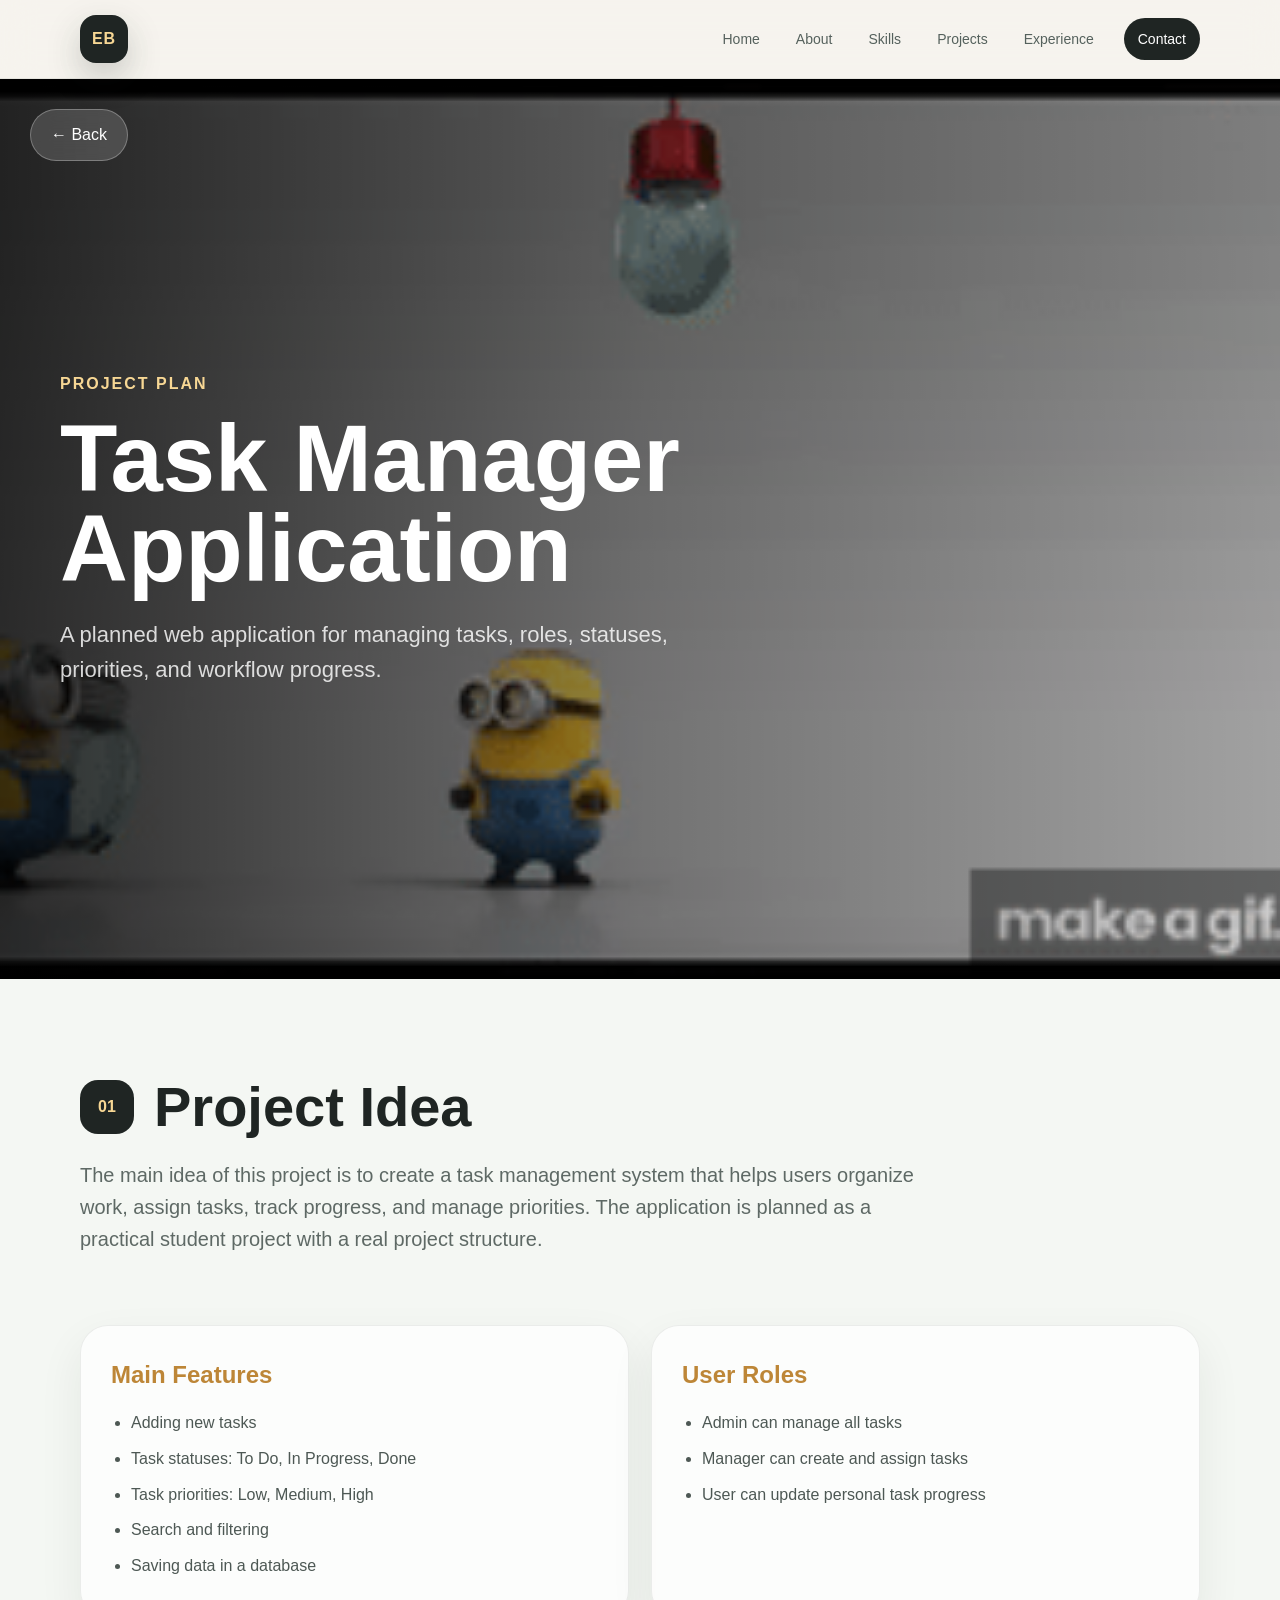
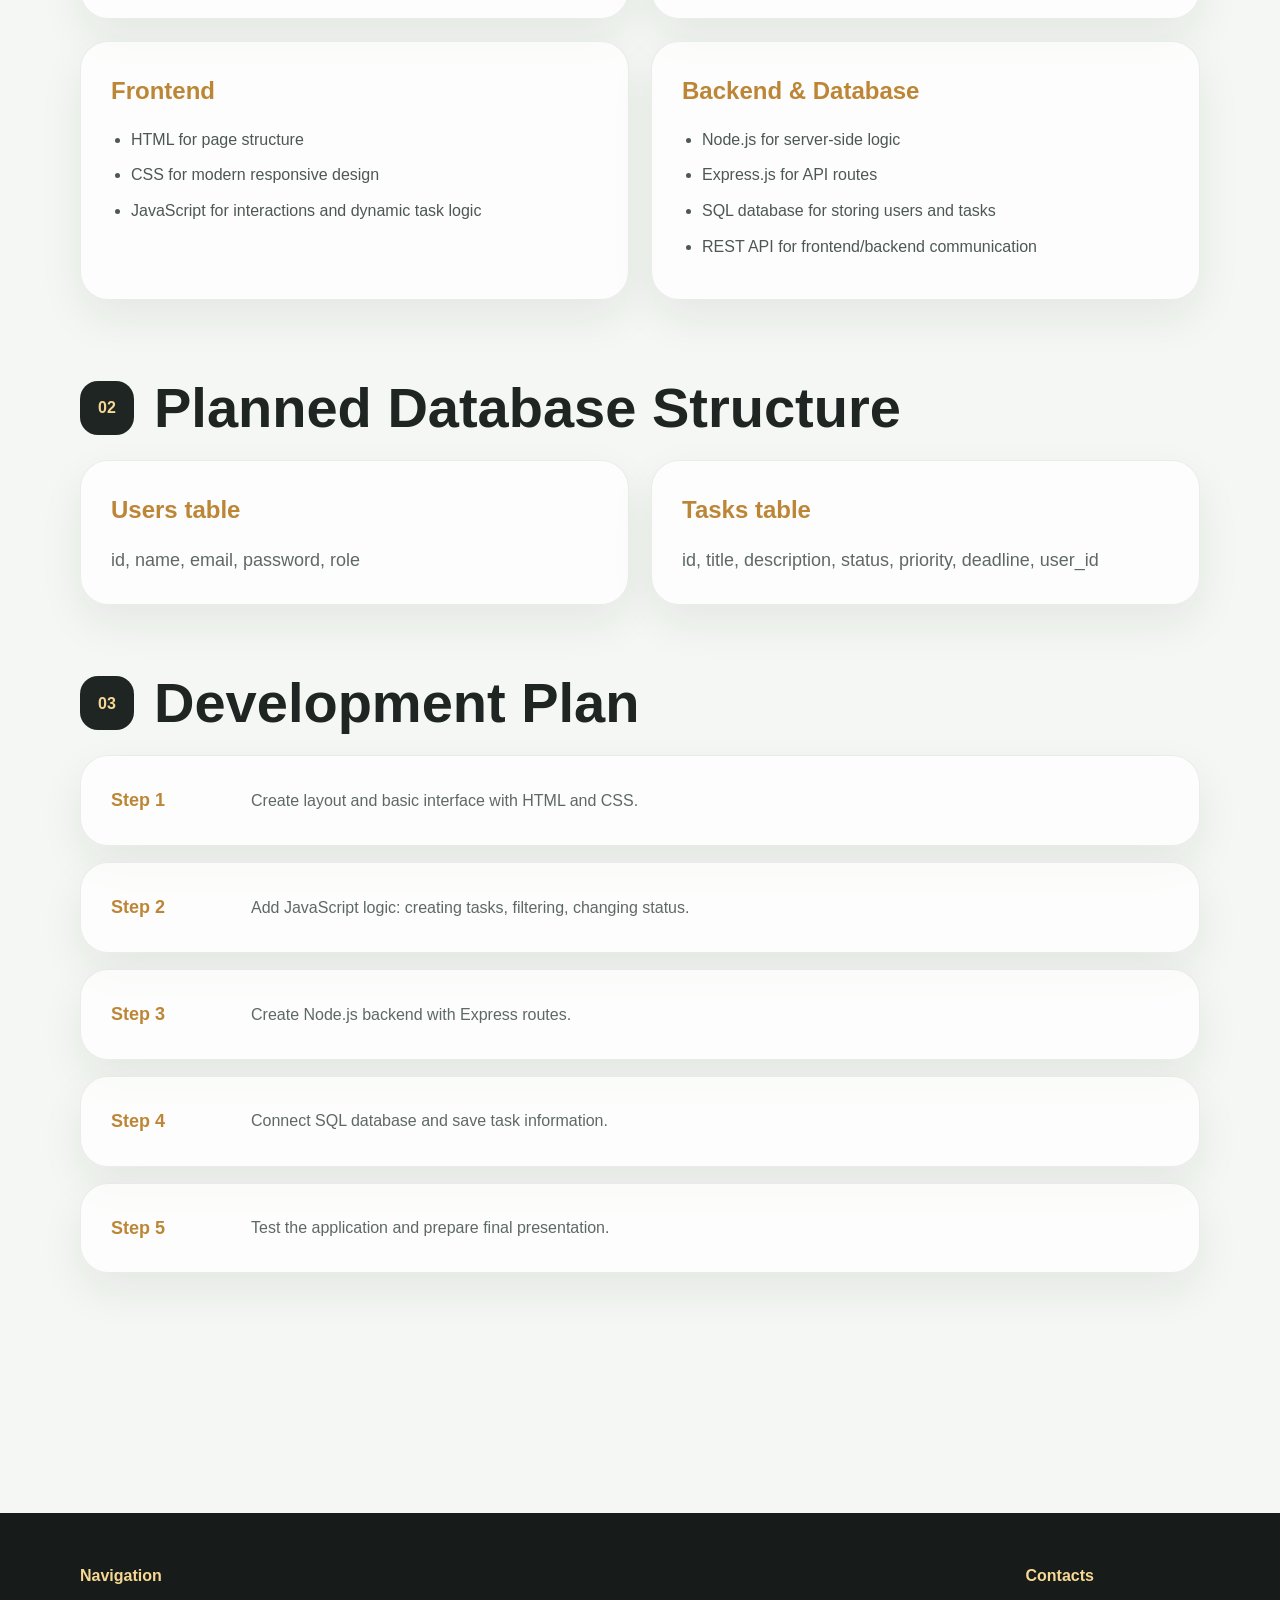
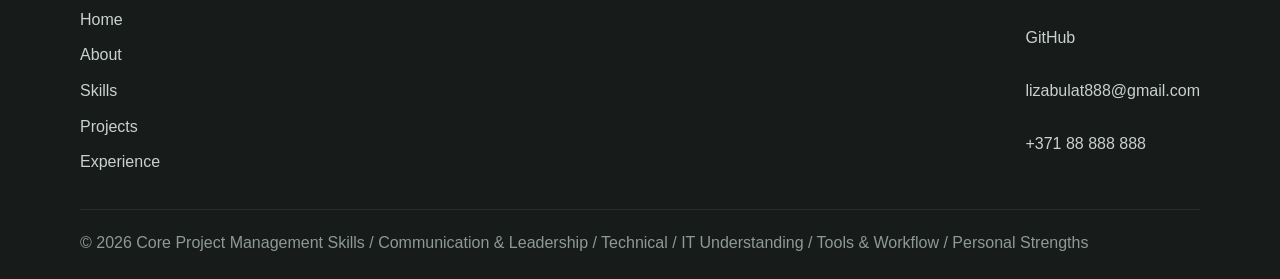
==== process.html @ 652a734a "process.html" ====
<!DOCTYPE html>
<html lang="en">
<head>
    <meta charset="UTF-8">
    <meta name="viewport" content="width=device-width, initial-scale=1.0">
    <title>Task Manager | Project Process</title>
    <link rel="stylesheet" href="style.css">
</head>
<body class="process-page">

    <script src="nav.js"></script>

<header class="site-header">
    <div class="container header-inner">
        <a href="index.html" class="logo">
            <span class="logo-mark">EB</span>
        </a>

        <nav class="main-nav">
            <a href="index.html" class="nav-link">Home</a>
            <a href="about.html" class="nav-link">About</a>
            <a href="skill.html" class="nav-link">Skills</a>
            <a href="project.html" class="nav-link">Projects</a>
            <a href="experience.html" class="nav-link">Experience</a>
            <a href="index.html#contact" class="nav-link nav-contact">Contact</a>
        </nav>
    </div>
</header>
    
<section class="process-hero">
    <img src="process.gif" alt="Task Manager process preview">

    <div class="process-overlay">
        <a href="project.html" class="back-btn">← Back</a>

        <div class="process-hero-text">
            <span>Project Plan</span>
            <h1>Task Manager Application</h1>
            <p>
                A planned web application for managing tasks, roles, statuses,
                priorities, and workflow progress.
            </p>
        </div>
    </div>
</section>

<main class="process-content">
    <section class="process-section">
        <div class="process-title">
            <span>01</span>
            <h2>Project Idea</h2>
        </div>

        <p>
            The main idea of this project is to create a task management system
            that helps users organize work, assign tasks, track progress, and manage
            priorities. The application is planned as a practical student project
            with a real project structure.
        </p>
    </section>

    <section class="process-grid">
        <div class="process-card">
            <h3>Main Features</h3>
            <ul>
                <li>Adding new tasks</li>
                <li>Task statuses: To Do, In Progress, Done</li>
                <li>Task priorities: Low, Medium, High</li>
                <li>Search and filtering</li>
                <li>Saving data in a database</li>
            </ul>
        </div>

        <div class="process-card">
            <h3>User Roles</h3>
            <ul>
                <li>Admin can manage all tasks</li>
                <li>Manager can create and assign tasks</li>
                <li>User can update personal task progress</li>
            </ul>
        </div>

        <div class="process-card">
            <h3>Frontend</h3>
            <ul>
                <li>HTML for page structure</li>
                <li>CSS for modern responsive design</li>
                <li>JavaScript for interactions and dynamic task logic</li>
            </ul>
        </div>

        <div class="process-card">
            <h3>Backend & Database</h3>
            <ul>
                <li>Node.js for server-side logic</li>
                <li>Express.js for API routes</li>
                <li>SQL database for storing users and tasks</li>
                <li>REST API for frontend/backend communication</li>
            </ul>
        </div>
    </section>

    <section class="process-section">
        <div class="process-title">
            <span>02</span>
            <h2>Planned Database Structure</h2>
        </div>

        <div class="db-layout">
            <div>
                <h3>Users table</h3>
                <p>id, name, email, password, role</p>
            </div>

            <div>
                <h3>Tasks table</h3>
                <p>id, title, description, status, priority, deadline, user_id</p>
            </div>
        </div>
    </section>

    <section class="process-section">
        <div class="process-title">
            <span>03</span>
            <h2>Development Plan</h2>
        </div>

        <div class="steps">
            <div class="step">
                <strong>Step 1</strong>
                <p>Create layout and basic interface with HTML and CSS.</p>
            </div>

            <div class="step">
                <strong>Step 2</strong>
                <p>Add JavaScript logic: creating tasks, filtering, changing status.</p>
            </div>

            <div class="step">
                <strong>Step 3</strong>
                <p>Create Node.js backend with Express routes.</p>
            </div>

            <div class="step">
                <strong>Step 4</strong>
                <p>Connect SQL database and save task information.</p>
            </div>

            <div class="step">
                <strong>Step 5</strong>
                <p>Test the application and prepare final presentation.</p>
            </div>
        </div>
    </section>
</main>

<div id="footer-placeholder"></div>
<script src="footer.js"></script>
<script src="contact.js"></script>
    
</body>
</html>
---- style.css ----
* {
    margin: 0;
    padding: 0;
    box-sizing: border-box;
}

html {
    scroll-behavior: smooth;
}

body {
    font-family: Inter, Arial, sans-serif;
    background:
        radial-gradient(circle at top left, rgba(196, 167, 118, 0.25), transparent 32%),
        linear-gradient(135deg, #f7f3ec 0%, #eef3f1 45%, #f9f7f2 100%);
    color: #1f2523;
    line-height: 1.6;
}

a {
    color: inherit;
    text-decoration: none;
}

.container {
    width: min(1120px, calc(100% - 40px));
    margin: 0 auto;
}

/* HEADER */

.site-header {
    position: sticky;
    top: 0;
    z-index: 1000;
    background: rgba(247, 243, 236, 0.78);
    backdrop-filter: blur(18px);
    border-bottom: 1px solid rgba(31, 37, 35, 0.08);
}

.header-inner {
    height: 78px;
    display: flex;
    justify-content: space-between;
    align-items: center;
}

.logo-mark {
    width: 48px;
    height: 48px;
    border-radius: 16px;
    display: grid;
    place-items: center;
    background: #1f2523;
    color: #f7d794;
    font-weight: 800;
    letter-spacing: 1px;
    box-shadow: 0 14px 34px rgba(31, 37, 35, 0.22);
}

.main-nav {
    display: flex;
    align-items: center;
    gap: 8px;
}

.nav-link {
    padding: 10px 14px;
    border-radius: 999px;
    color: #55615d;
    font-size: 14px;
    transition: 0.25s;
}

.nav-link:hover,
.nav-link.active {
    background: rgba(31, 37, 35, 0.08);
    color: #1f2523;
}

.nav-contact {
    background: #1f2523;
    color: #fff;
    margin-left: 8px;
}

/* COMMON */

.section {
    padding: 110px 0;
}

.section-title {
    max-width: 720px;
    margin-bottom: 36px;
}

.section-title span {
    color: #a67636;
    font-weight: 700;
    text-transform: uppercase;
    letter-spacing: 1.5px;
    font-size: 13px;
}

.section-title h2 {
    font-size: clamp(36px, 5vw, 62px);
    line-height: 1.05;
    margin-top: 10px;
}

.section-title p {
    margin-top: 16px;
    color: #65706c;
    font-size: 18px;
}

/* HERO */

.hero {
    min-height: calc(100vh - 78px);
    display: flex;
    align-items: center;
    padding: 70px 0;
}

.hero-grid {
    display: grid;
    grid-template-columns: 1.08fr 0.92fr;
    gap: 64px;
    align-items: center;
}

.hero-kicker {
    display: inline-flex;
    padding: 8px 14px;
    border: 1px solid rgba(31, 37, 35, 0.12);
    border-radius: 999px;
    background: rgba(255,255,255,0.55);
    color: #7a633f;
    font-size: 14px;
    margin-bottom: 24px;
}

.hero h1 {
    font-size: clamp(48px, 8vw, 92px);
    line-height: 0.95;
    letter-spacing: -4px;
}

.hero-text {
    max-width: 620px;
    margin: 26px 0 34px;
    font-size: 19px;
    color: #5e6965;
}

.hero-buttons {
    display: flex;
    gap: 14px;
    flex-wrap: wrap;
}

.btn {
    padding: 14px 22px;
    border-radius: 999px;
    background: #1f2523;
    color: #fff;
    font-weight: 700;
    transition: 0.25s;
}

.btn:hover {
    transform: translateY(-3px);
    box-shadow: 0 14px 30px rgba(31, 37, 35, 0.18);
}

.btn-outline {
    background: rgba(255,255,255,0.65);
    color: #1f2523;
    border: 1px solid rgba(31, 37, 35, 0.12);
}

.hero-card {
    position: relative;
    padding: 18px;
    border-radius: 42px;
    background: rgba(255,255,255,0.55);
    border: 1px solid rgba(31, 37, 35, 0.1);
    box-shadow: 0 28px 70px rgba(31, 37, 35, 0.12);
}

.hero-photo {
    height: 440px;
    border-radius: 32px;
    overflow: hidden;
    background: #ddd;
}

.hero-photo img {
    width: 100%;
    height: 100%;
    object-fit: cover;
}

.student-badge {
    position: absolute;
    left: -28px;
    bottom: 36px;
    width: 210px;
    padding: 20px;
    border-radius: 26px;
    background: #1f2523;
    color: #fff;
    box-shadow: 0 20px 50px rgba(31, 37, 35, 0.25);
}

.student-badge h3 {
    font-size: 20px;
    line-height: 1.2;
}

.student-badge p {
    margin-top: 8px;
    color: #d9c7a2;
    font-size: 14px;
}

.mini-stack {
    display: flex;
    gap: 8px;
    flex-wrap: wrap;
    margin-top: 18px;
}

.mini-stack span {
    padding: 6px 10px;
    border-radius: 999px;
    background: rgba(255,255,255,0.12);
    font-size: 12px;
}

/* ABOUT */

.about-layout {
    display: grid;
    grid-template-columns: 0.8fr 1.2fr;
    gap: 34px;
}

.about-note {
    padding: 34px;
    border-radius: 34px;
    background: #1f2523;
    color: #fff;
}

.about-note strong {
    display: block;
    font-size: 54px;
    line-height: 1;
    color: #f7d794;
}

.about-card {
    padding: 38px;
    border-radius: 34px;
    background: rgba(255,255,255,0.66);
    border: 1px solid rgba(31, 37, 35, 0.08);
    box-shadow: 0 18px 50px rgba(31, 37, 35, 0.08);
}

.about-card p + p {
    margin-top: 20px;
}

/* SKILLS */

.skills-grid {
    display: grid;
    grid-template-columns: repeat(4, 1fr);
    gap: 18px;
}

.skill-card {
    min-height: 250px;
    padding: 28px;
    border-radius: 30px;
    background: rgba(255,255,255,0.62);
    border: 1px solid rgba(31, 37, 35, 0.08);
    transition: 0.25s;
}

.skill-card:hover {
    transform: translateY(-8px);
    background: #1f2523;
    color: #fff;
}

.skill-card h3 {
    font-size: 24px;
    margin-bottom: 18px;
}

.skill-card p {
    color: #65706c;
}

.skill-card:hover p {
    color: #d9c7a2;
}

/* PROJECTS */

.projects-grid {
    display: grid;
    grid-template-columns: 1.1fr 0.9fr;
    gap: 22px;
}

.project-card {
    padding: 34px;
    border-radius: 34px;
    background: rgba(255,255,255,0.66);
    border: 1px solid rgba(31, 37, 35, 0.08);
    min-height: 260px;
    display: flex;
    flex-direction: column;
    justify-content: space-between;
}

.project-card.featured {
    background: #1f2523;
    color: #fff;
    min-height: 542px;
}

.project-top {
    color: #a67636;
    font-weight: 800;
    text-transform: uppercase;
    font-size: 13px;
    letter-spacing: 1.4px;
}

.project-card h3 {
    font-size: 34px;
    margin: 20px 0 12px;
}

.project-card p {
    color: #65706c;
}

.project-card.featured p {
    color: #d9c7a2;
}

.project-link {
    margin-top: 30px;
    font-weight: 800;
    color: #a67636;
}

/* EXPERIENCE */

.experience-board {
    display: grid;
    gap: 18px;
}

.experience-item {
    display: grid;
    grid-template-columns: 180px 1fr;
    gap: 28px;
    padding: 30px;
    border-radius: 32px;
    background: rgba(255,255,255,0.64);
    border: 1px solid rgba(31, 37, 35, 0.08);
}

.exp-year {
    font-weight: 900;
    font-size: 28px;
    color: #a67636;
}

.experience-item h3 {
    font-size: 26px;
    margin-bottom: 8px;
}

.experience-item p {
    color: #65706c;
}

/* CONTACT */

.contact {
    position: relative;
    overflow: hidden;
    padding: 120px 0;
}

.contact::before {
    content: "";
    position: absolute;
    left: -180px;
    bottom: -220px;
    width: 520px;
    height: 520px;
    border-radius: 50%;
    background: radial-gradient(circle, rgba(196, 142, 51, 0.28), transparent 68%);
}

.contact::after {
    content: "";
    position: absolute;
    left: -80px;
    bottom: -120px;
    width: 620px;
    height: 620px;
    border-radius: 50%;
    border: 1px solid rgba(31, 37, 35, 0.06);
    box-shadow:
        0 0 0 28px rgba(31, 37, 35, 0.025),
        0 0 0 56px rgba(31, 37, 35, 0.02),
        0 0 0 84px rgba(31, 37, 35, 0.018),
        0 0 0 112px rgba(31, 37, 35, 0.014);
}

.contact-layout {
    position: relative;
    z-index: 2;
    display: grid;
    grid-template-columns: 0.9fr 1.1fr;
    gap: 70px;
    align-items: center;
}

.contact-pill {
    display: inline-flex;
    align-items: center;
    gap: 14px;
    padding: 14px 28px;
    border-radius: 999px;
    border: 1px solid rgba(196, 142, 51, 0.25);
    background: rgba(255, 255, 255, 0.55);
    color: #a67636;
    font-weight: 800;
    text-transform: uppercase;
    letter-spacing: 1px;
    box-shadow: 0 16px 34px rgba(31, 37, 35, 0.06);
}

.contact-pill::after {
    content: "";
    width: 10px;
    height: 10px;
    border-radius: 50%;
    background: #bd8637;
}

.contact-left h2 {
    margin-top: 42px;
    font-size: clamp(42px, 6vw, 74px);
    line-height: 1.05;
    letter-spacing: -3px;
    color: #1f2523;
}

.contact-left h2 span {
    color: #bd8637;
}

.contact-left p {
    max-width: 420px;
    margin-top: 28px;
    color: #5e6965;
    font-size: 22px;
    line-height: 1.7;
}

.contact-arrow {
    margin-top: 26px;
    margin-left: 360px;
    font-size: 72px;
    line-height: 1;
    color: #bd8637;
    transform: rotate(12deg);
}

.contact-right {
    display: grid;
    gap: 24px;
}

.contact-card {
    display: grid;
    gap: 18px;
    background: transparent;
    box-shadow: none;
    padding: 0;
}

.contact-row {
    min-height: 112px;
    display: grid;
    grid-template-columns: 80px 1fr 92px;
    align-items: center;
    gap: 24px;
    padding: 22px 28px;
    border-radius: 22px;
    background: rgba(255, 255, 255, 0.72);
    border: 1px solid rgba(31, 37, 35, 0.08);
    box-shadow: 0 18px 45px rgba(31, 37, 35, 0.08);
    transition: 0.25s ease;
}

.contact-row:hover {
    transform: translateX(-8px);
    box-shadow: 0 24px 60px rgba(31, 37, 35, 0.12);
}

.contact-icon {
    width: 58px;
    height: 58px;
    border-radius: 50%;
    display: grid;
    place-items: center;
    background: #fbf5e8;
    border: 1px solid rgba(196, 142, 51, 0.18);
    color: #1f2523;
    font-size: 26px;
    font-weight: 900;
    box-shadow: 0 12px 24px rgba(31, 37, 35, 0.07);
}

.contact-content {
    display: grid;
    gap: 6px;
}

.contact-label {
    color: #bd8637;
    font-size: 18px;
    font-weight: 900;
}

.contact-value {
    font-size: 20px;
    color: #1f2523;
    word-break: break-word;
}

.contact-value a {
    color: #1f2523;
}

.contact-copy-btn {
    width: 58px;
    height: 58px;
    border: 0;
    border-radius: 18px;
    background: rgba(255, 255, 255, 0.75);
    color: #bd8637;
    font-size: 24px;
    font-weight: 900;
    cursor: pointer;
    border: 1px solid rgba(31, 37, 35, 0.08);
    box-shadow: 0 12px 28px rgba(31, 37, 35, 0.08);
    transition: 0.2s;
}

.contact-copy-btn:hover {
    transform: translateY(-3px);
    background: #1f2523;
    color: #f7d794;
}

.contact-copy-btn.copied {
    background: #9be7b8;
    color: #1f2523;
}

.contact-socials {
    width: max-content;
    display: flex;
    gap: 18px;
    padding: 18px 30px;
    border-radius: 999px;
    background: rgba(255, 255, 255, 0.62);
    border: 1px solid rgba(31, 37, 35, 0.06);
    box-shadow: 0 18px 45px rgba(31, 37, 35, 0.07);
}

.contact-socials a {
    width: 34px;
    height: 34px;
    display: grid;
    place-items: center;
    font-weight: 900;
    color: #1f2523;
    transition: 0.2s;
}

.contact-socials a:hover {
    color: #bd8637;
    transform: translateY(-3px);
}

@media (max-width: 900px) {
    .contact-layout {
        grid-template-columns: 1fr;
        gap: 40px;
    }

    .contact-left {
    position: relative;
}


    .contact-row {
        grid-template-columns: 70px 1fr 70px;
    }
}

@media (max-width: 560px) {
    .contact {
        padding: 80px 0;
    }

    .contact-left h2 {
        letter-spacing: -1.5px;
    }

    .contact-left p {
        font-size: 18px;
    }

    .contact-arrow {
        display: none;
    }

    .contact-row {
        grid-template-columns: 1fr;
        gap: 14px;
    }

    .contact-copy-btn {
        width: 100%;
    }

    .contact-socials {
        width: 100%;
        justify-content: center;
    }
}

/* FOOTER */

.footer {
    margin-top: 70px;
    padding: 50px 0 24px;
    background: #171c1a;
    color: #fff;
}

.footer-grid {
    display: flex;
    justify-content: space-between;
    gap: 40px;
}

.footer-col {
    display: grid;
    gap: 10px;
}

.footer-col h4 {
    color: #f7d794;
    margin-bottom: 8px;
}

.footer-col a,
.footer-col p {
    color: #cbd1ce;
}

.footer-bottom {
    margin-top: 34px;
    padding-top: 20px;
    border-top: 1px solid rgba(255,255,255,0.08);
    color: #8f9995;
}

/* ANIMATION */

.reveal {
    opacity: 0;
    transform: translateY(28px);
    transition: 0.7s ease;
}

.reveal-visible {
    opacity: 1;
    transform: translateY(0);
}

/* RESPONSIVE */

@media (max-width: 900px) {
    .header-inner {
        height: auto;
        padding: 18px 0;
        flex-direction: column;
        gap: 16px;
    }

    .main-nav {
        flex-wrap: wrap;
        justify-content: center;
    }

    .hero-grid,
    .about-layout,
    .projects-grid,
    .experience-item {
        grid-template-columns: 1fr;
    }

    .skills-grid {
        grid-template-columns: repeat(2, 1fr);
    }

    .student-badge {
        left: 20px;
        bottom: 20px;
    }
}

@media (max-width: 560px) {
    .container {
        width: min(100% - 24px, 1120px);
    }

    .hero h1 {
        letter-spacing: -2px;
    }

    .hero-photo {
        height: 360px;
    }

    .skills-grid {
        grid-template-columns: 1fr;
    }

    .contact-row {
        grid-template-columns: 1fr;
    }

    .footer-grid {
        flex-direction: column;
    }
}
.projects-side {
    display: grid;
    gap: 22px;
}
.back-btn {
    position: absolute;
    top: 30px;
    left: 30px;

    padding: 12px 20px;
    border-radius: 999px;

    background: rgba(0,0,0,0.3); 
    color: white;
    border: 1px solid rgba(255,255,255,0.3);

    backdrop-filter: blur(10px);
    cursor: pointer;
    transition: 0.2s;
}

.back-btn:hover {
    background: rgba(0,0,0,0.5);
}
/* PROCESS PAGE */

.process-page {
    margin: 0;
    background: #f4f7f3;
    color: #1f2523;
    font-family: Inter, Arial, sans-serif;
}

.process-hero {
    position: relative;
    height: 100vh;
    overflow: hidden;
}

.process-hero img {
    width: 100%;
    height: 100%;
    object-fit: cover;
    display: block;
}

.process-overlay {
    position: absolute;
    inset: 0;
    background: linear-gradient(
        90deg,
        rgba(0,0,0,0.78),
        rgba(0,0,0,0.42),
        rgba(0,0,0,0.18)
    );
    display: flex;
    align-items: center;
    padding: 60px;
}

.process-hero-text {
    max-width: 720px;
    color: white;
}

.process-hero-text span {
    color: #f7d794;
    text-transform: uppercase;
    letter-spacing: 2px;
    font-weight: 800;
}

.process-hero-text h1 {
    margin-top: 18px;
    font-size: clamp(48px, 8vw, 94px);
    line-height: 0.95;
}

.process-hero-text p {
    margin-top: 24px;
    max-width: 620px;
    font-size: 22px;
    color: rgba(255,255,255,0.82);
}

.process-page .back-btn {
    position: absolute;
    top: 30px;
    left: 30px;
    padding: 12px 20px;
    border-radius: 999px;
    background: rgba(255,255,255,0.16);
    color: white;
    border: 1px solid rgba(255,255,255,0.28);
    backdrop-filter: blur(10px);
    text-decoration: none;
    transition: 0.2s;
}

.process-page .back-btn:hover {
    background: rgba(255,255,255,0.3);
}

.process-content {
    width: min(1120px, calc(100% - 40px));
    margin: 0 auto;
    padding: 100px 0;
}

.process-section {
    margin-bottom: 70px;
}

.process-title {
    display: flex;
    align-items: center;
    gap: 20px;
    margin-bottom: 24px;
}

.process-title span {
    width: 54px;
    height: 54px;
    border-radius: 18px;
    display: grid;
    place-items: center;
    background: #1f2523;
    color: #f7d794;
    font-weight: 900;
}

.process-title h2 {
    font-size: clamp(32px, 5vw, 56px);
    line-height: 1;
}

.process-section > p {
    max-width: 860px;
    font-size: 20px;
    color: #5e6965;
}

.process-grid {
    display: grid;
    grid-template-columns: repeat(2, 1fr);
    gap: 22px;
    margin-bottom: 80px;
}

.process-card,
.db-layout div,
.step {
    padding: 30px;
    border-radius: 28px;
    background: rgba(255,255,255,0.72);
    border: 1px solid rgba(31,37,35,0.08);
    box-shadow: 0 18px 45px rgba(31,37,35,0.07);
}

.process-card h3,
.db-layout h3 {
    font-size: 24px;
    margin-bottom: 16px;
    color: #bd8637;
}

.process-card ul {
    padding-left: 20px;
}

.process-card li {
    margin-bottom: 10px;
    color: #4d5854;
}

.db-layout {
    display: grid;
    grid-template-columns: repeat(2, 1fr);
    gap: 22px;
}

.db-layout p {
    font-size: 18px;
    color: #5e6965;
}

.steps {
    display: grid;
    gap: 16px;
}

.step {
    display: grid;
    grid-template-columns: 120px 1fr;
    gap: 20px;
    align-items: center;
}

.step strong {
    color: #bd8637;
    font-size: 18px;
}

.step p {
    color: #5e6965;
}

@media (max-width: 800px) {
    .process-overlay {
        padding: 30px;
    }

    .process-grid,
    .db-layout {
        grid-template-columns: 1fr;
    }

    .step {
        grid-template-columns: 1fr;
    }
}
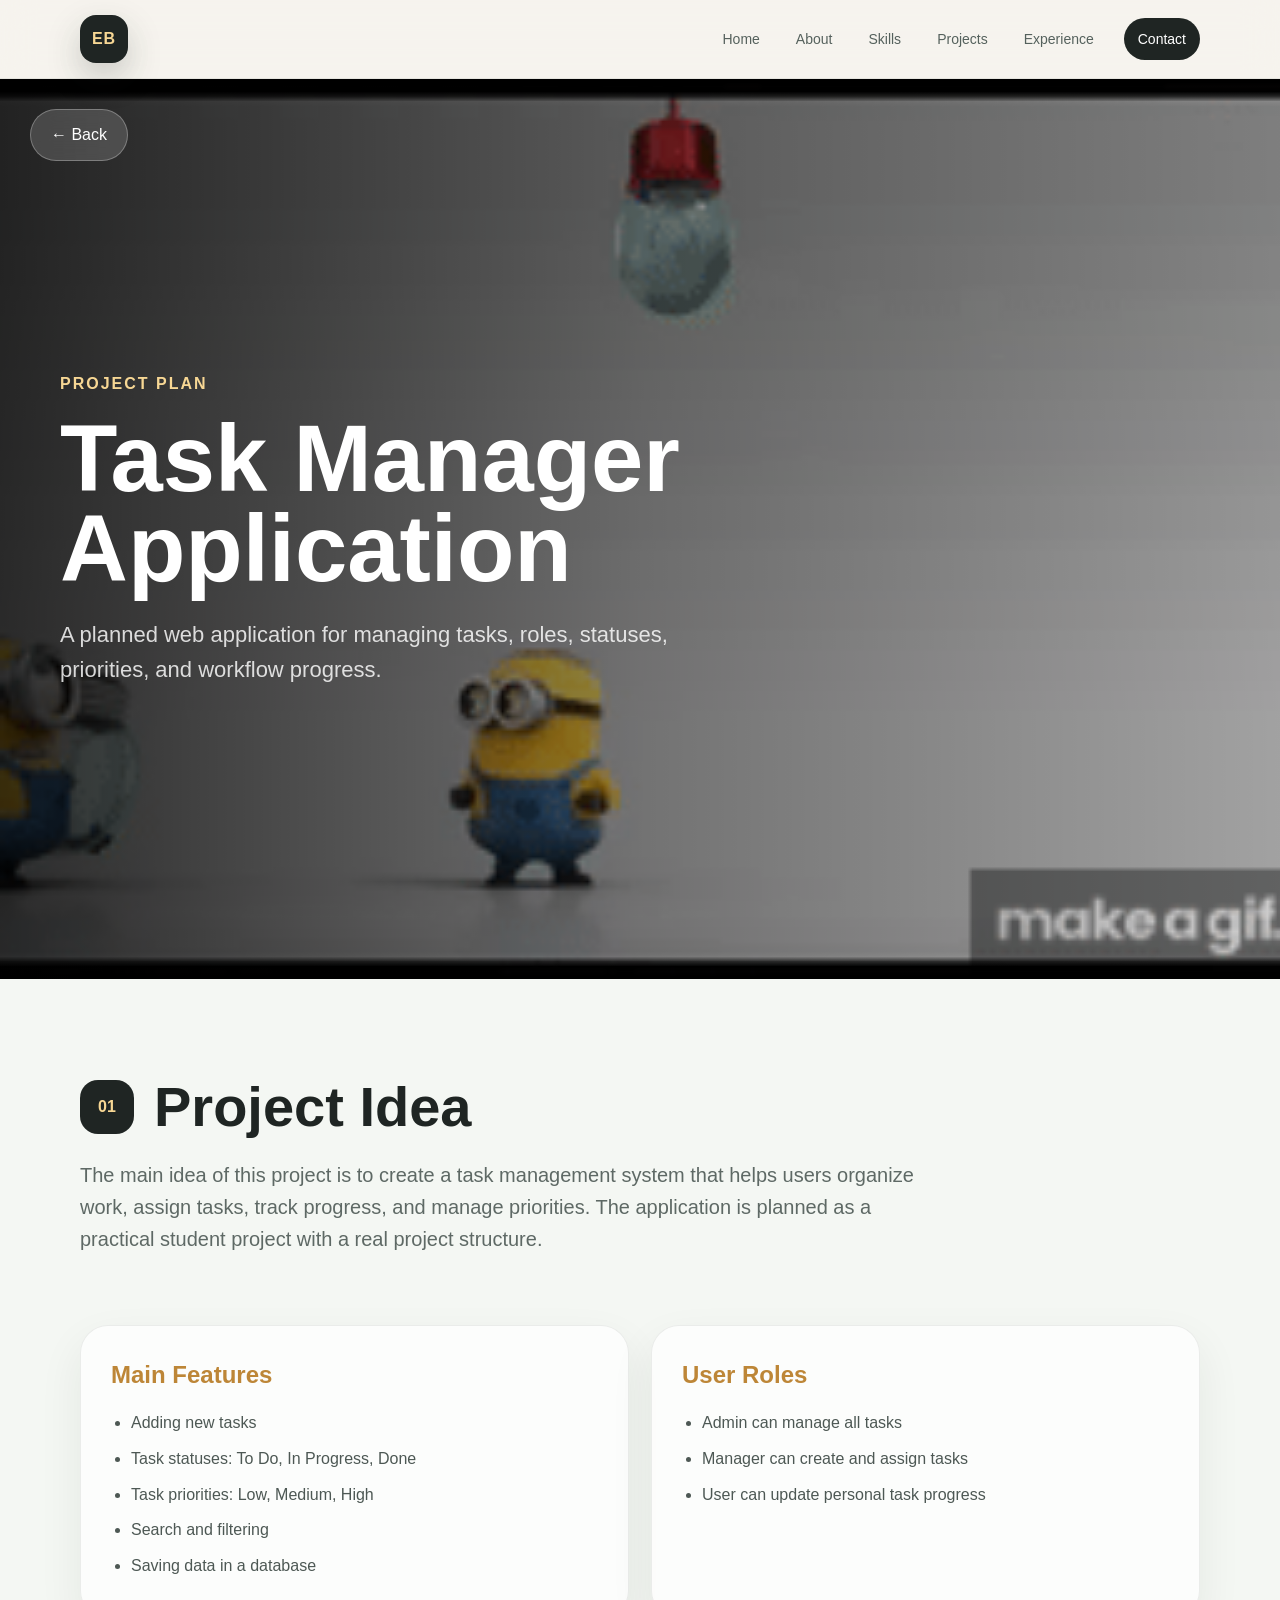
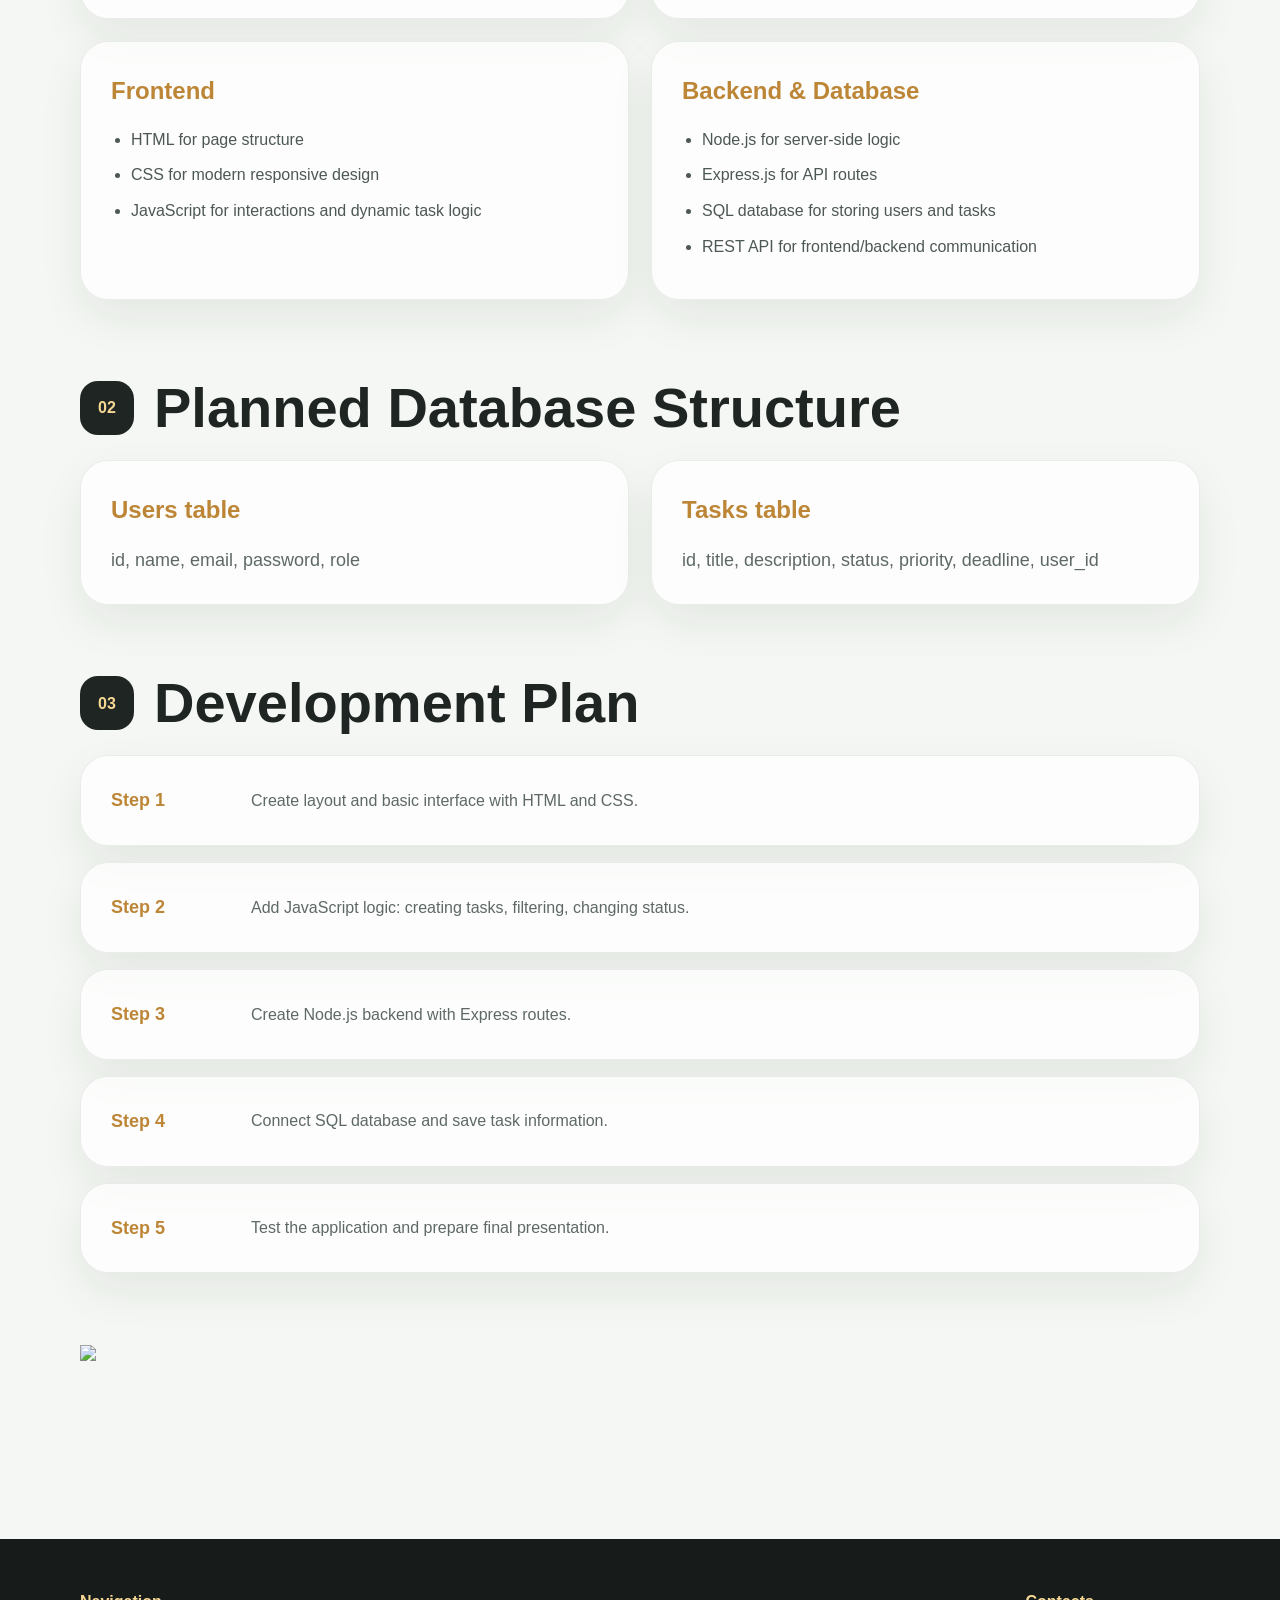
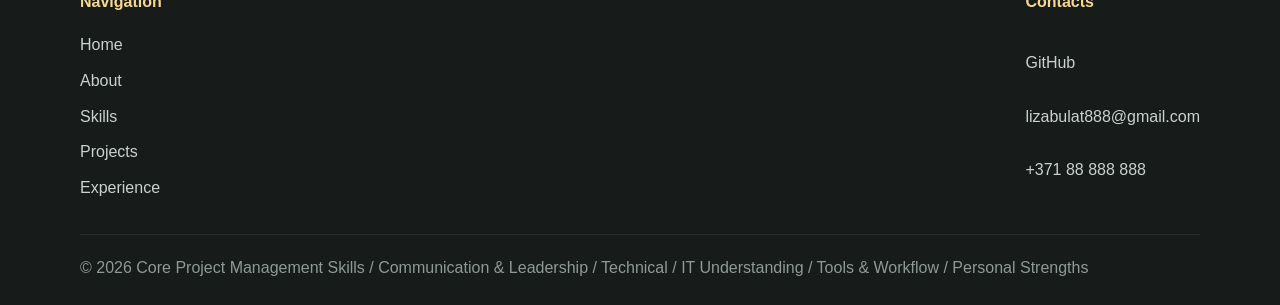
==== commit 1f84e2f2: "process.html" ====
--- a/process.html
+++ b/process.html
@@ -152,6 +152,10 @@
             </div>
         </div>
     </section>
+
+    <section class="scroll-gif">
+    <img src="process1.gif" class="gif active">
+    </section>
 </main>
 
 <div id="footer-placeholder"></div>
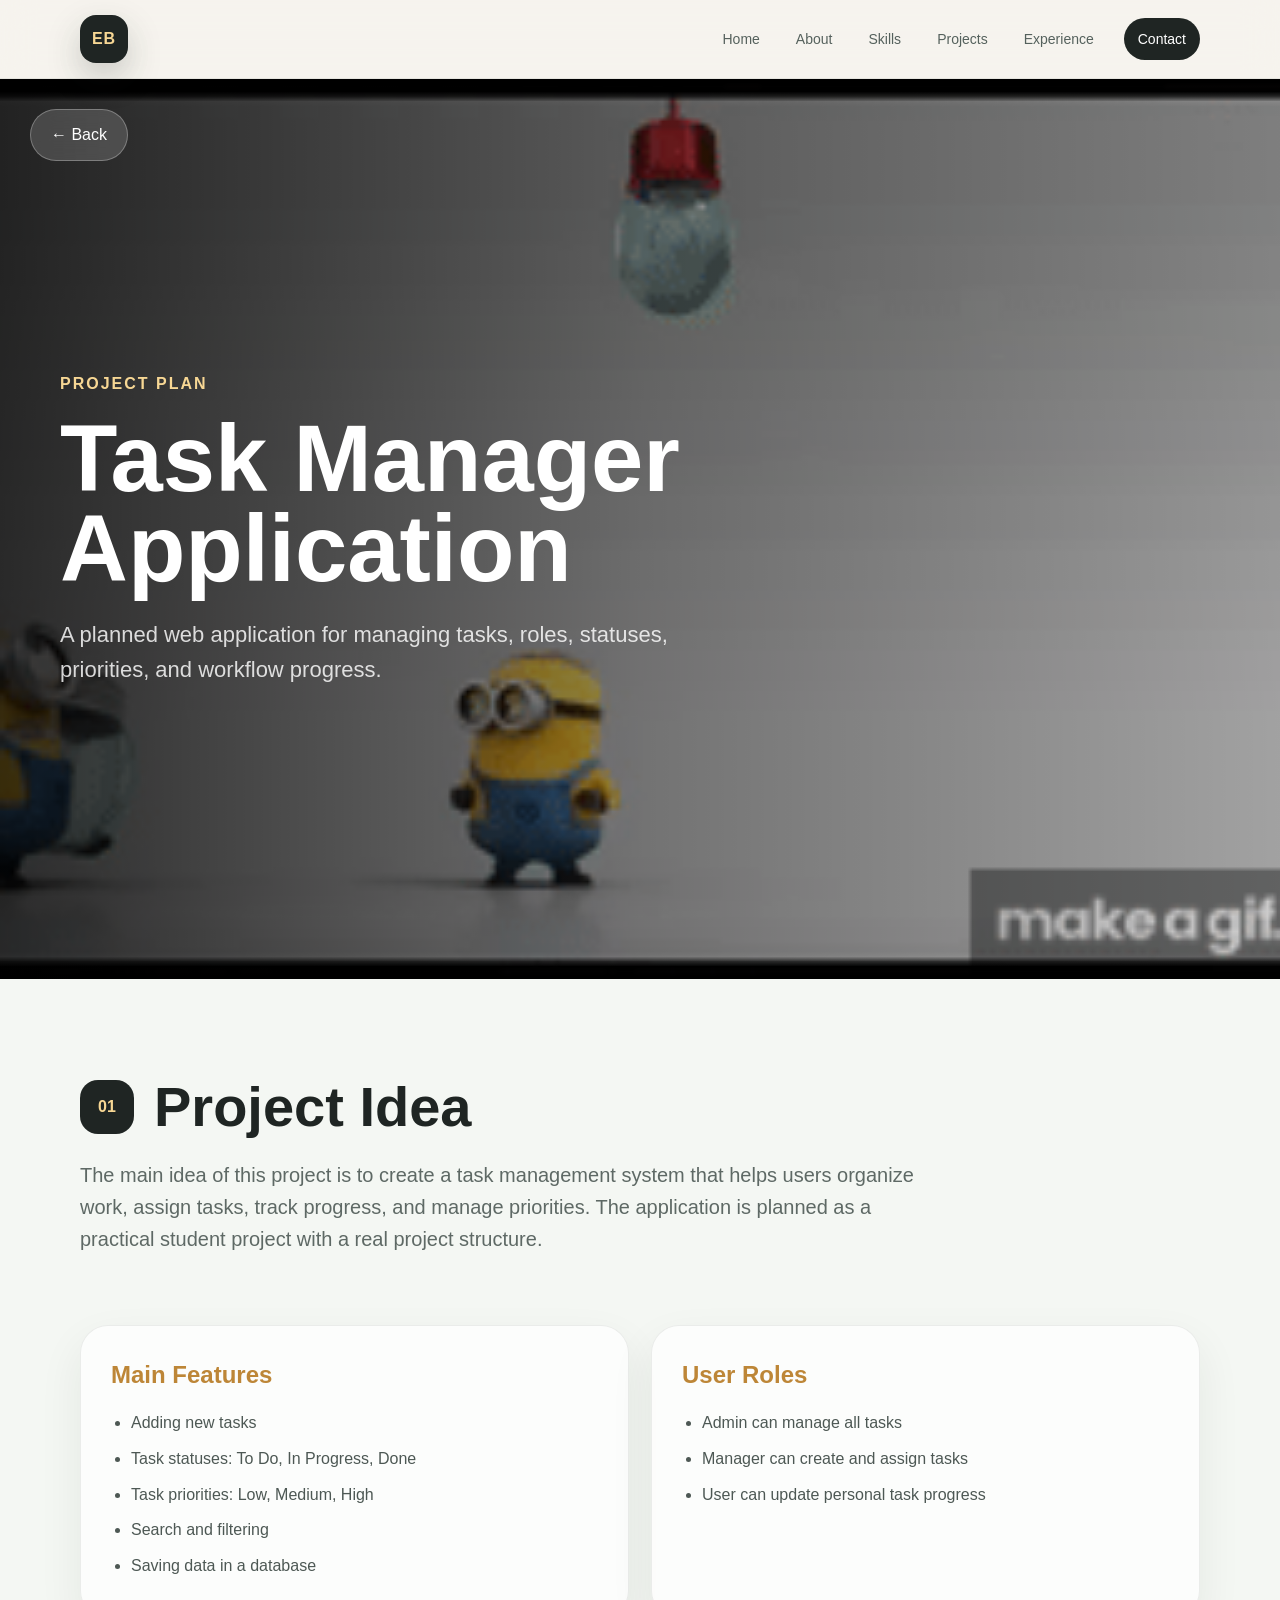
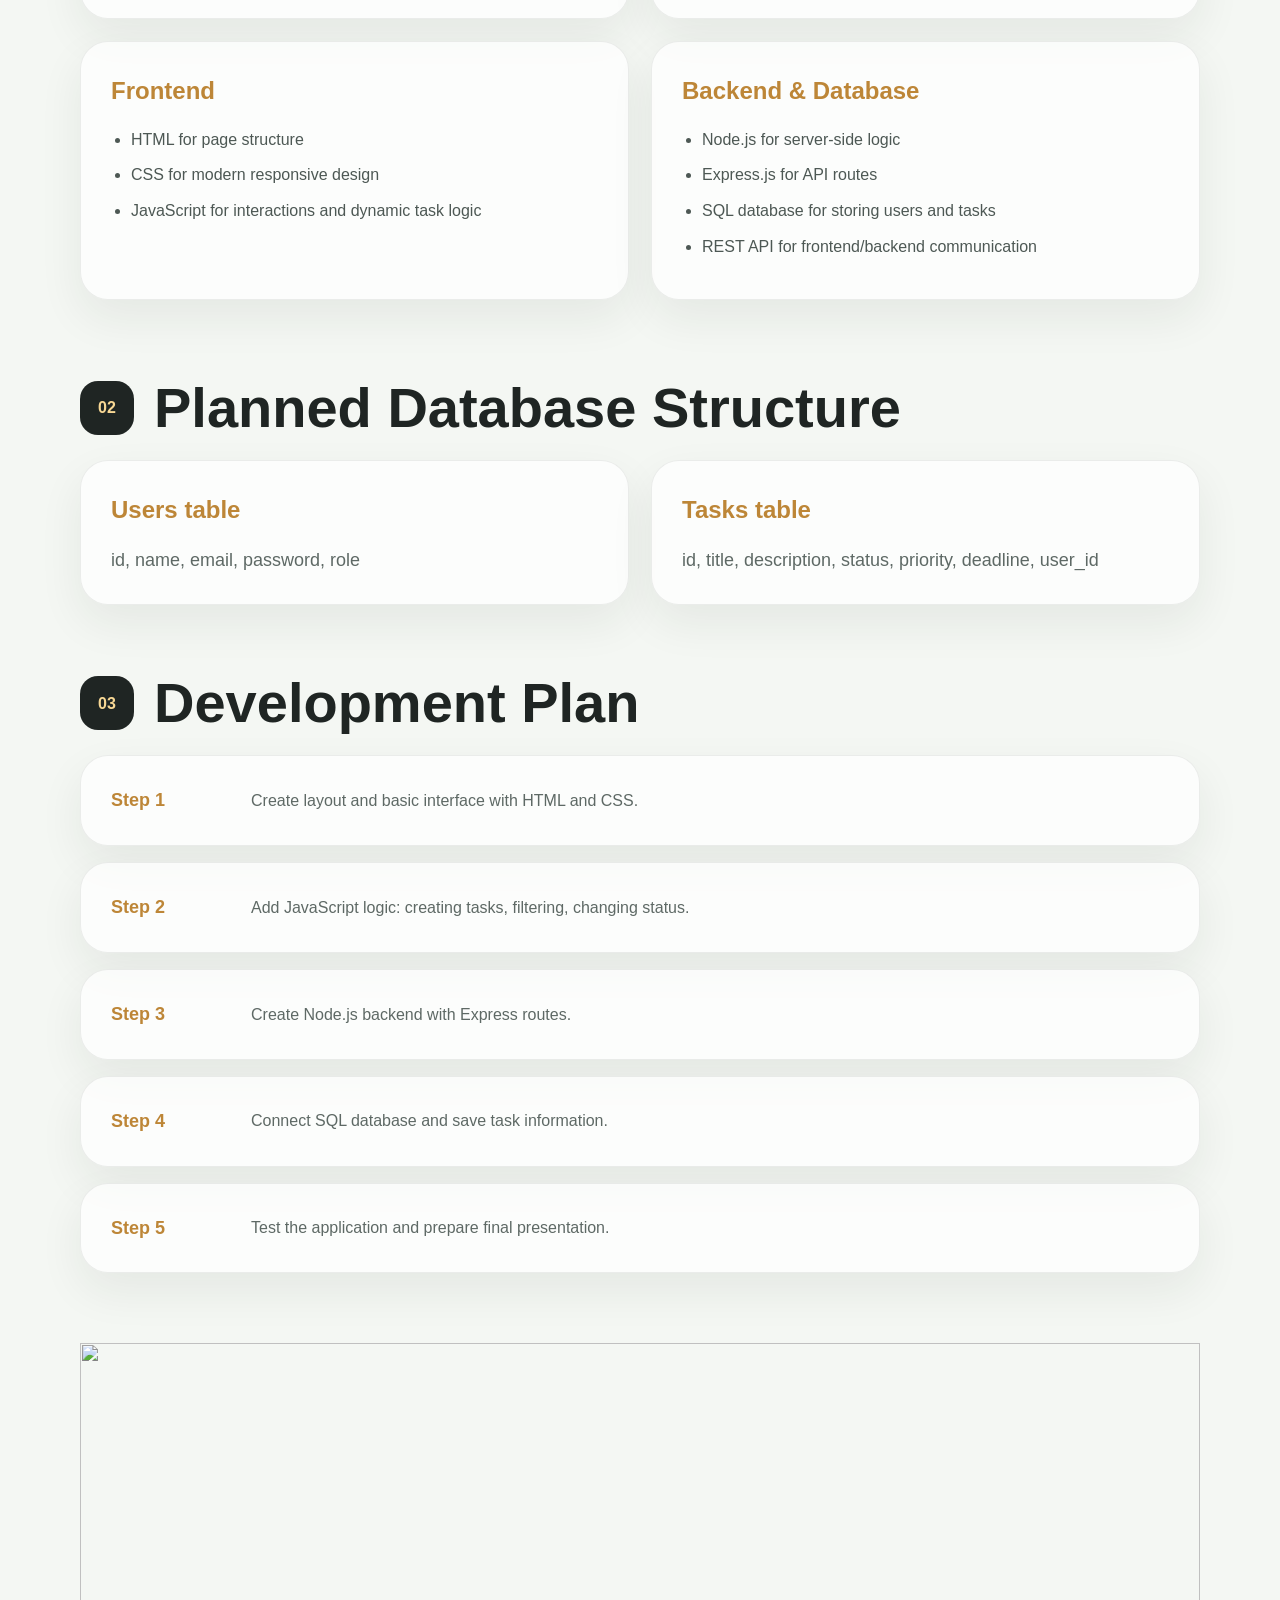
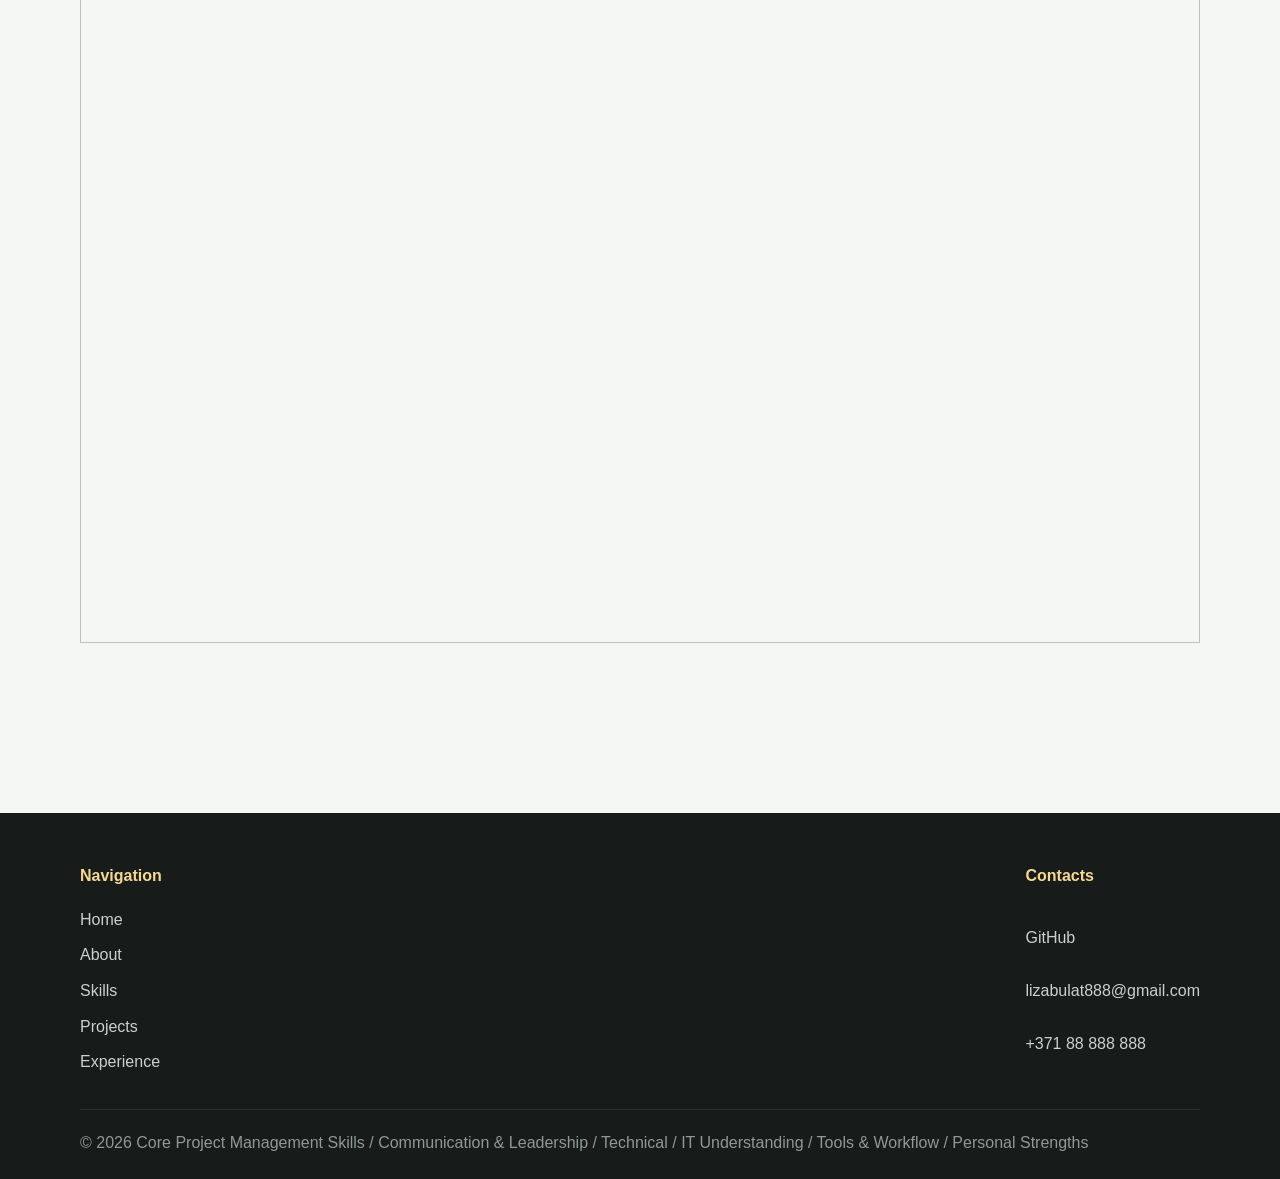
==== commit 4fe8aced: "process.html" ====
--- a/process.html
+++ b/process.html
@@ -161,6 +161,7 @@
 <div id="footer-placeholder"></div>
 <script src="footer.js"></script>
 <script src="contact.js"></script>
+<script src="process.js"></script>
     
 </body>
 </html>
--- a/style.css
+++ b/style.css
@@ -985,3 +985,21 @@
         grid-template-columns: 1fr;
     }
 }
+.scroll-gif {
+    position: relative;
+    height: 100vh;
+    overflow: hidden;
+}
+
+.gif {
+    position: absolute;
+    width: 100%;
+    height: 100%;
+    object-fit: cover;
+    opacity: 0;
+    transition: opacity 0.8s ease;
+}
+
+.gif.active {
+    opacity: 1;
+}
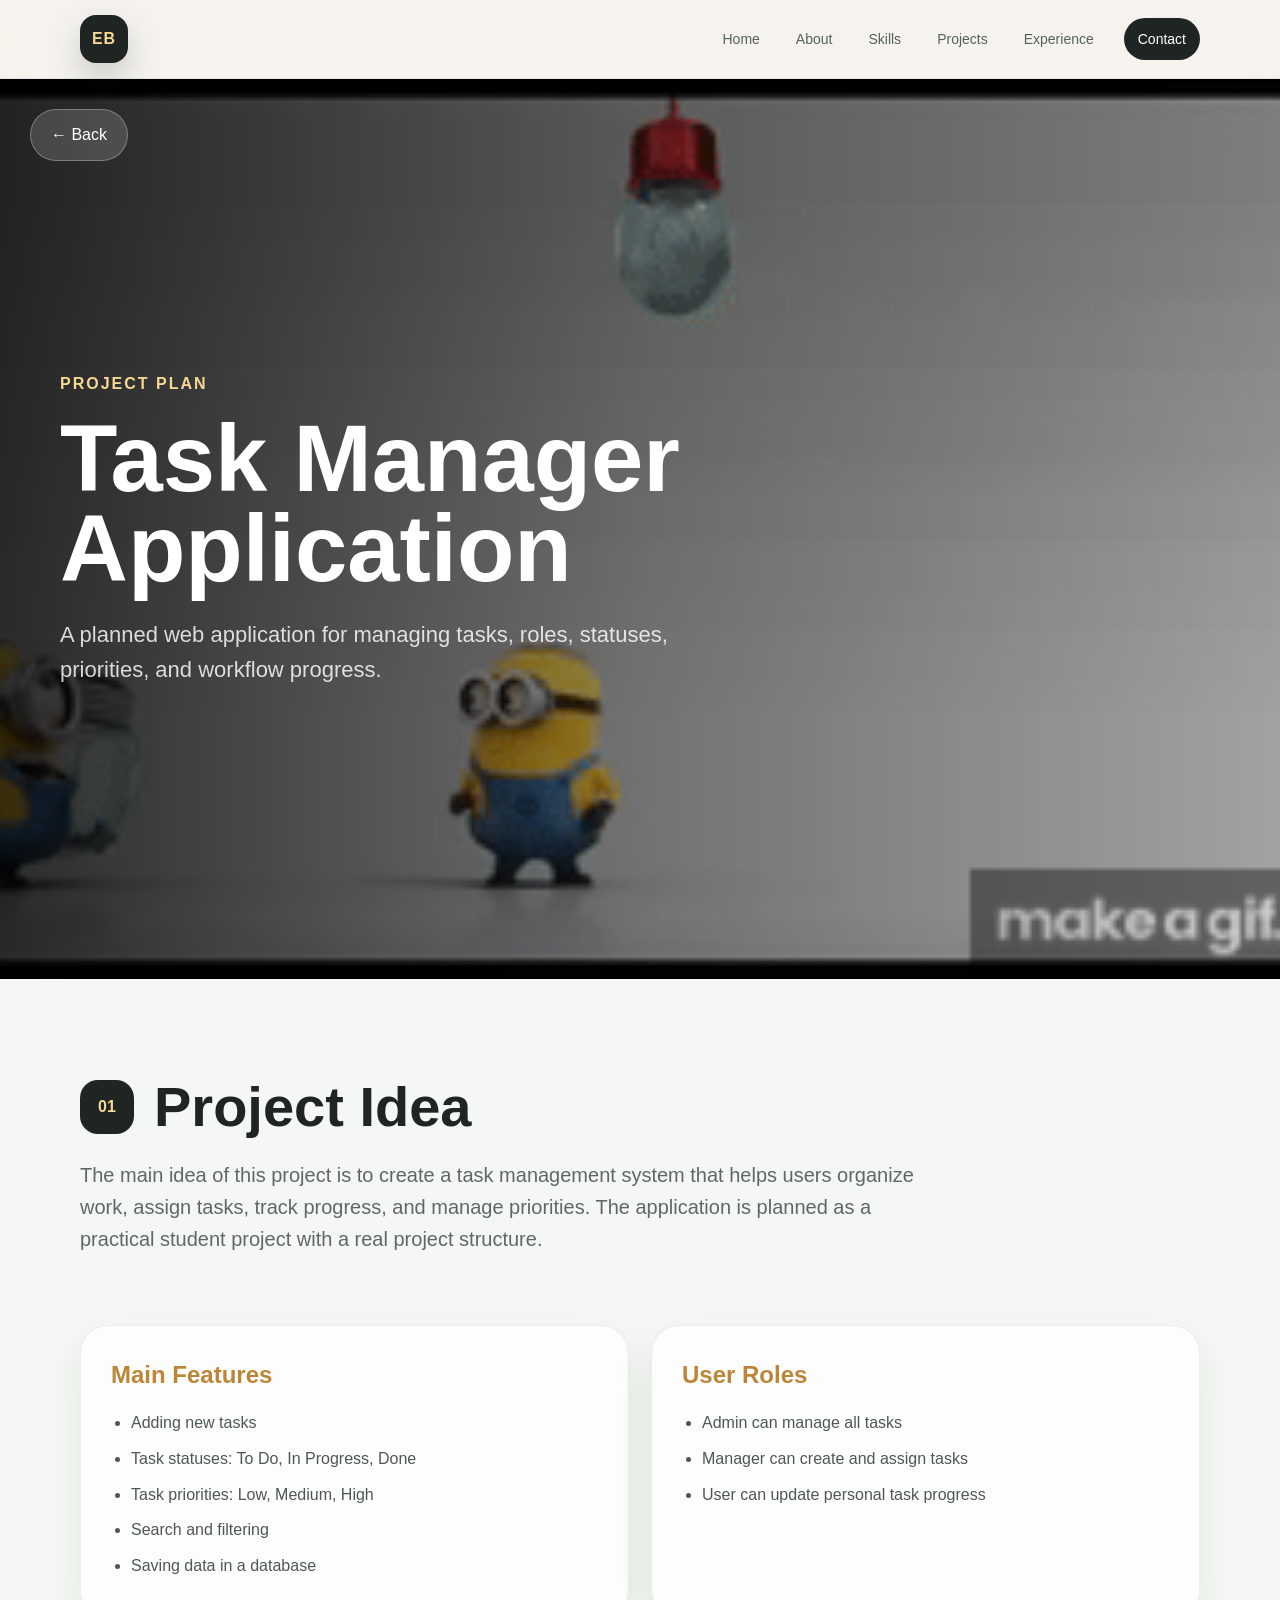
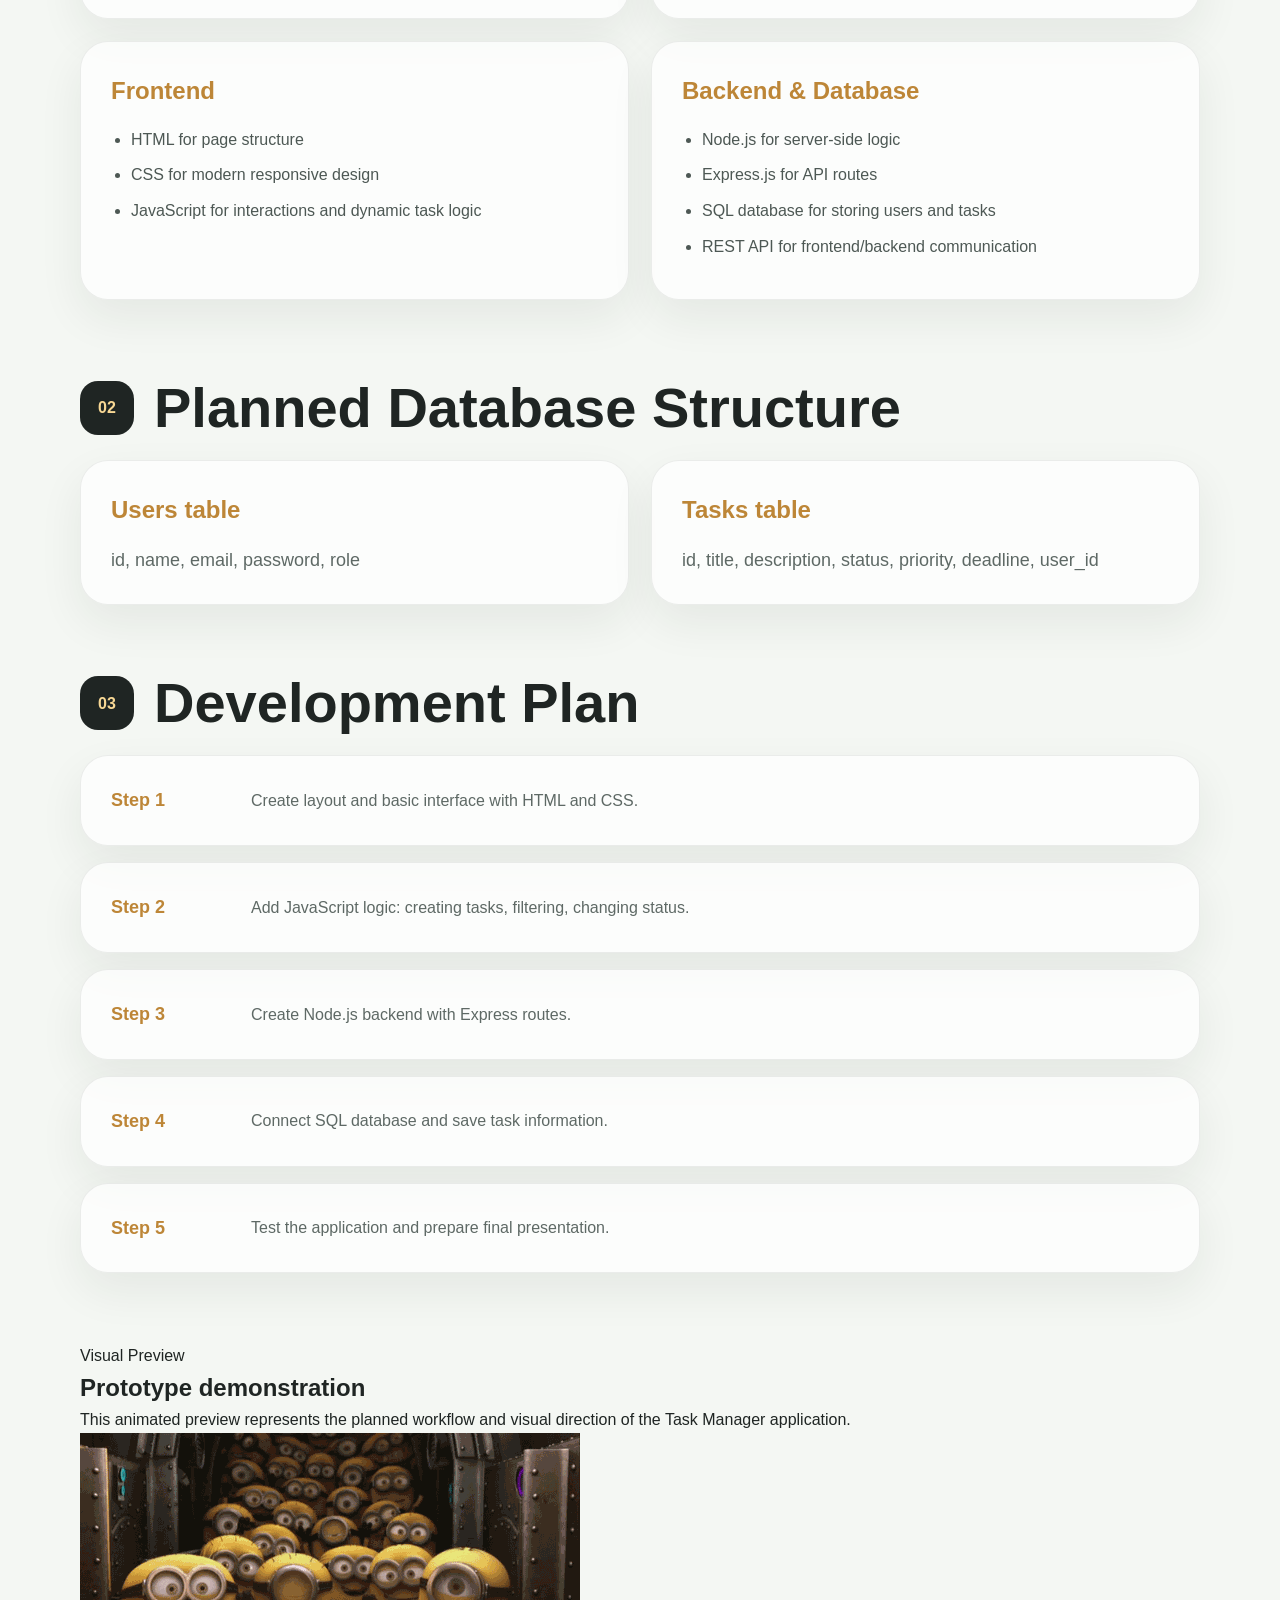
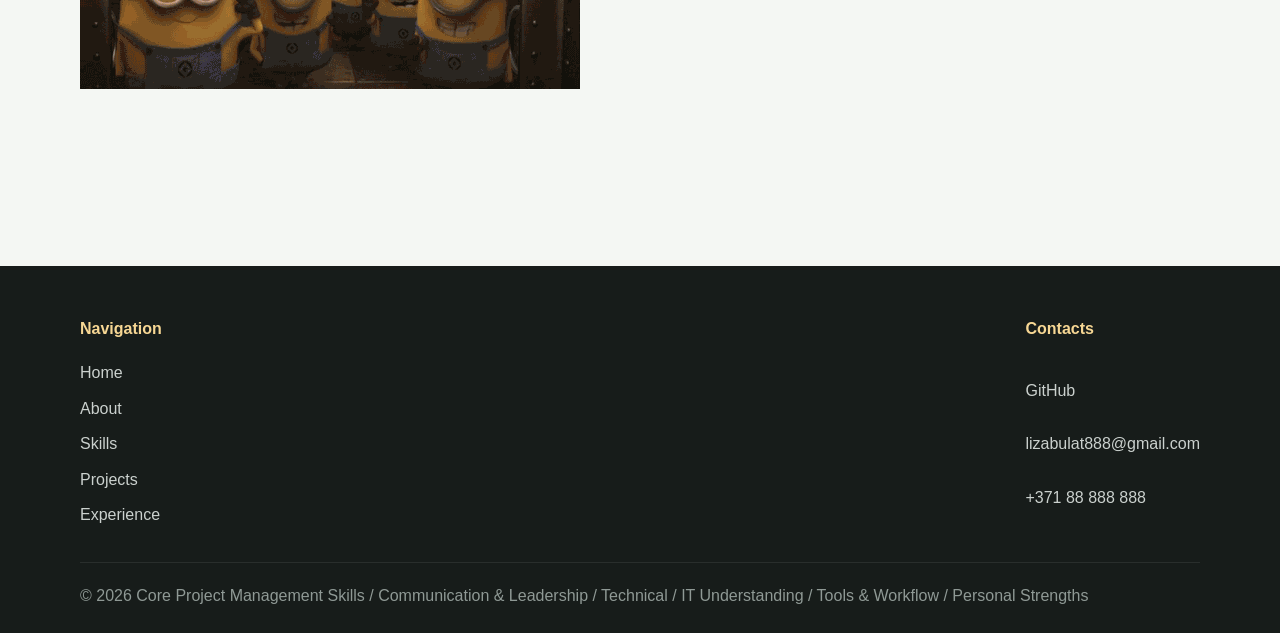
==== commit a6f06c62: "process.html" ====
--- a/process.html
+++ b/process.html
@@ -153,9 +153,20 @@
         </div>
     </section>
 
-    <section class="scroll-gif">
-    <img src="process1.gif" class="gif active">
-    </section>
+    <section class="demo-preview">
+    <div class="demo-text">
+        <span>Visual Preview</span>
+        <h2>Prototype demonstration</h2>
+        <p>
+            This animated preview represents the planned workflow and visual direction
+            of the Task Manager application.
+        </p>
+    </div>
+
+    <div class="demo-gif">
+        <img src="process1.gif" alt="Task Manager preview">
+    </div>
+</section>
 </main>
 
 <div id="footer-placeholder"></div>
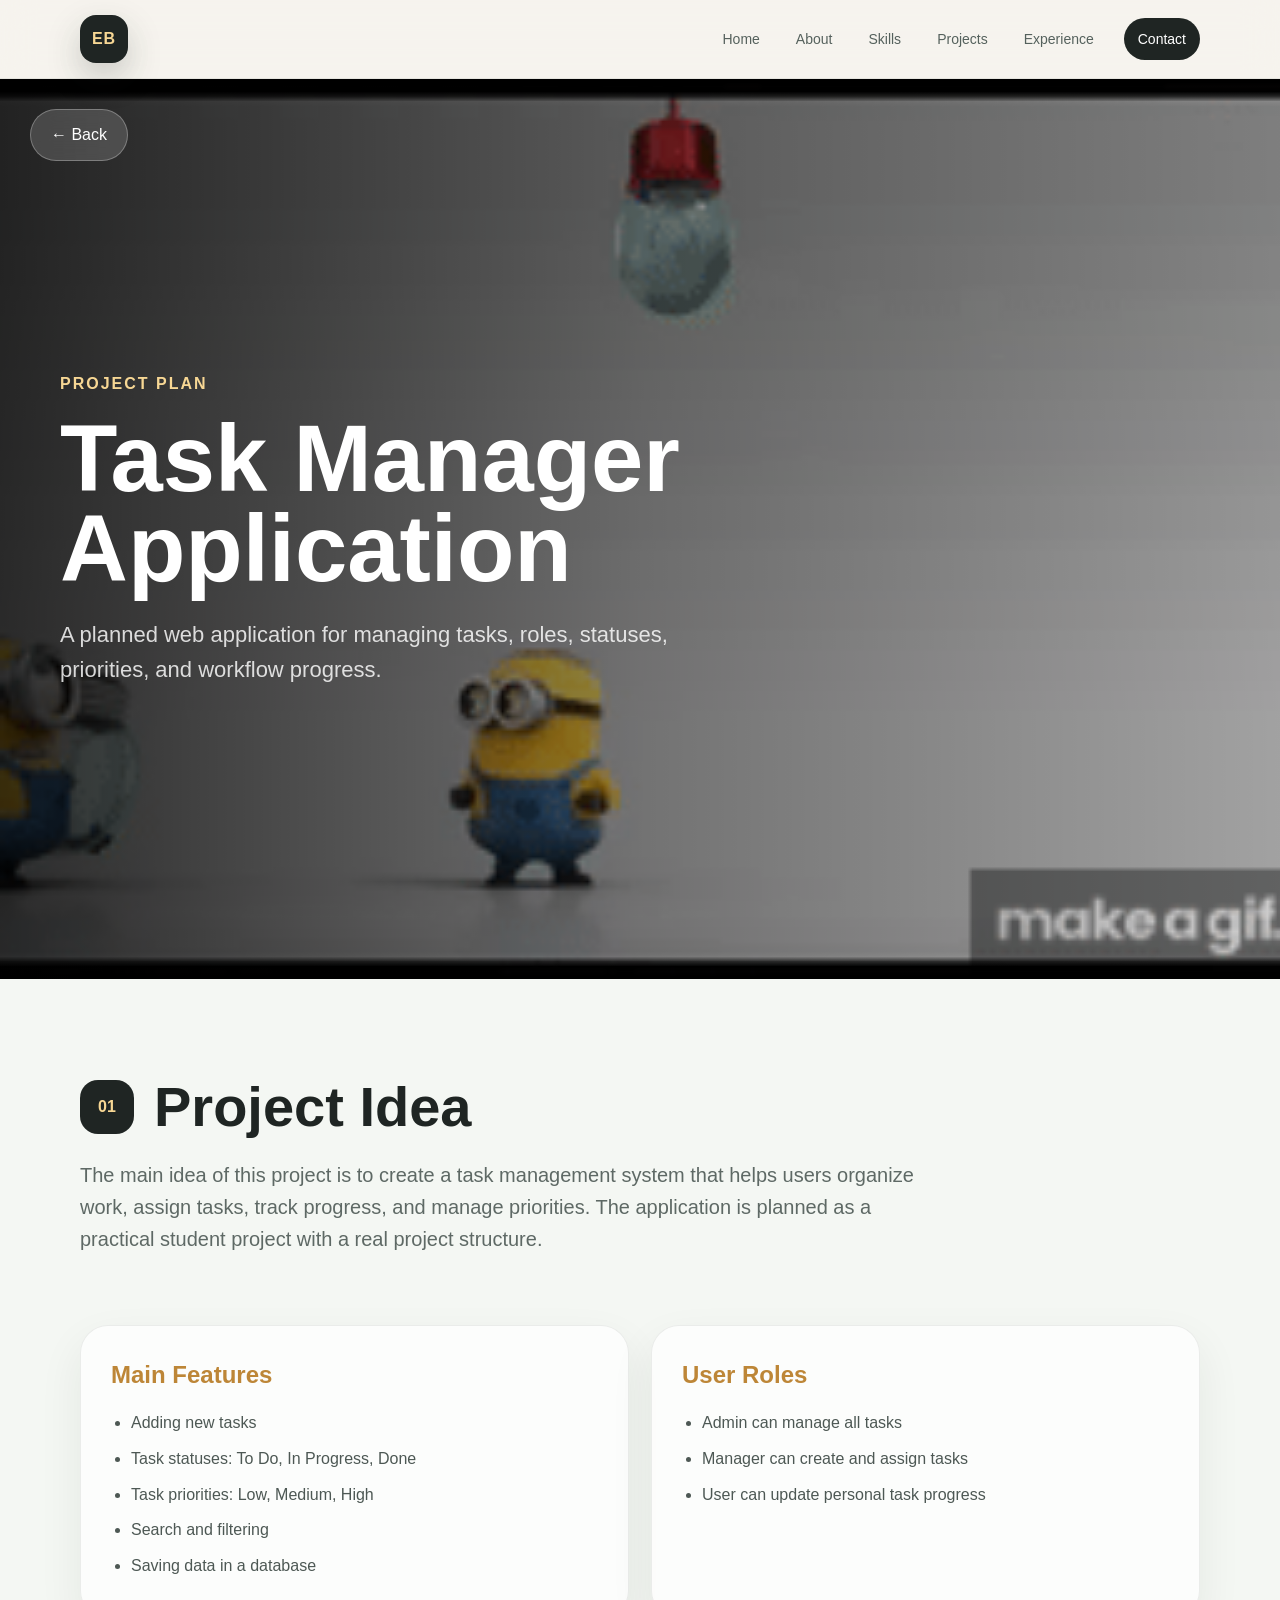
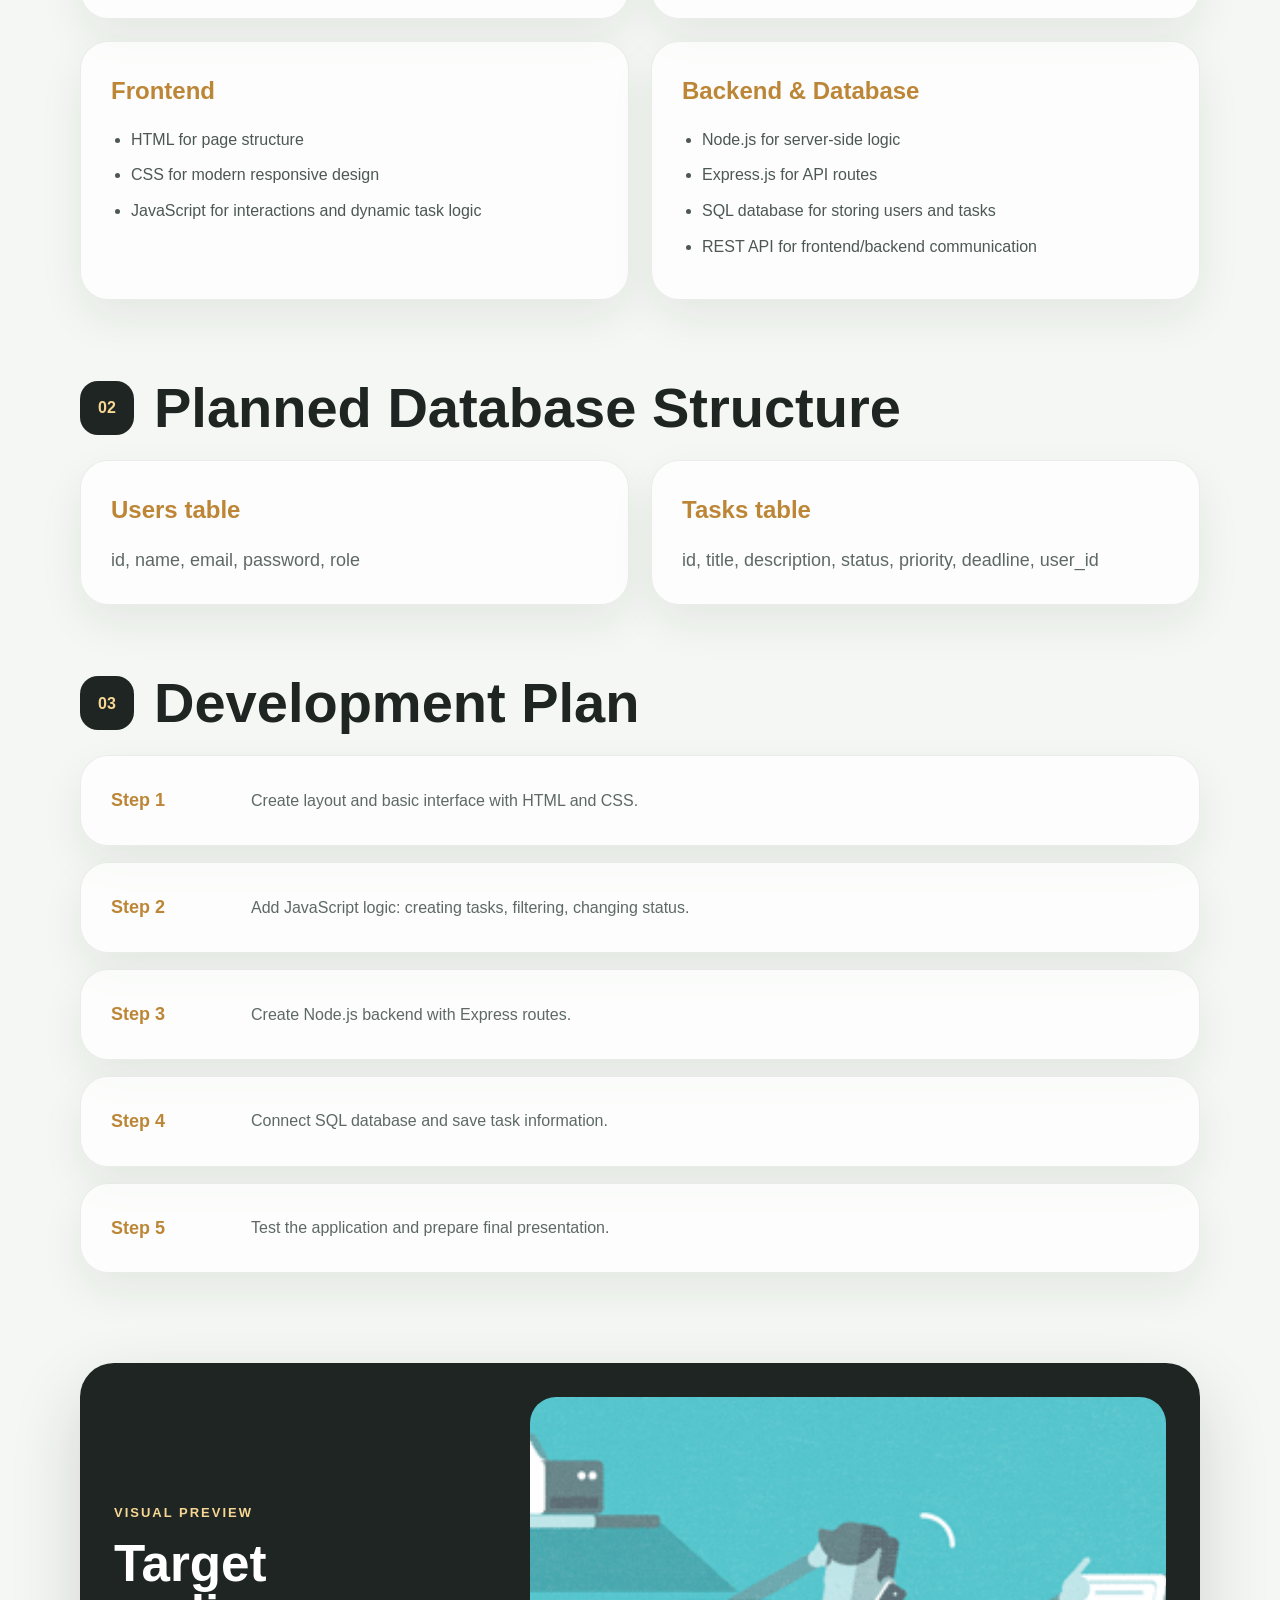
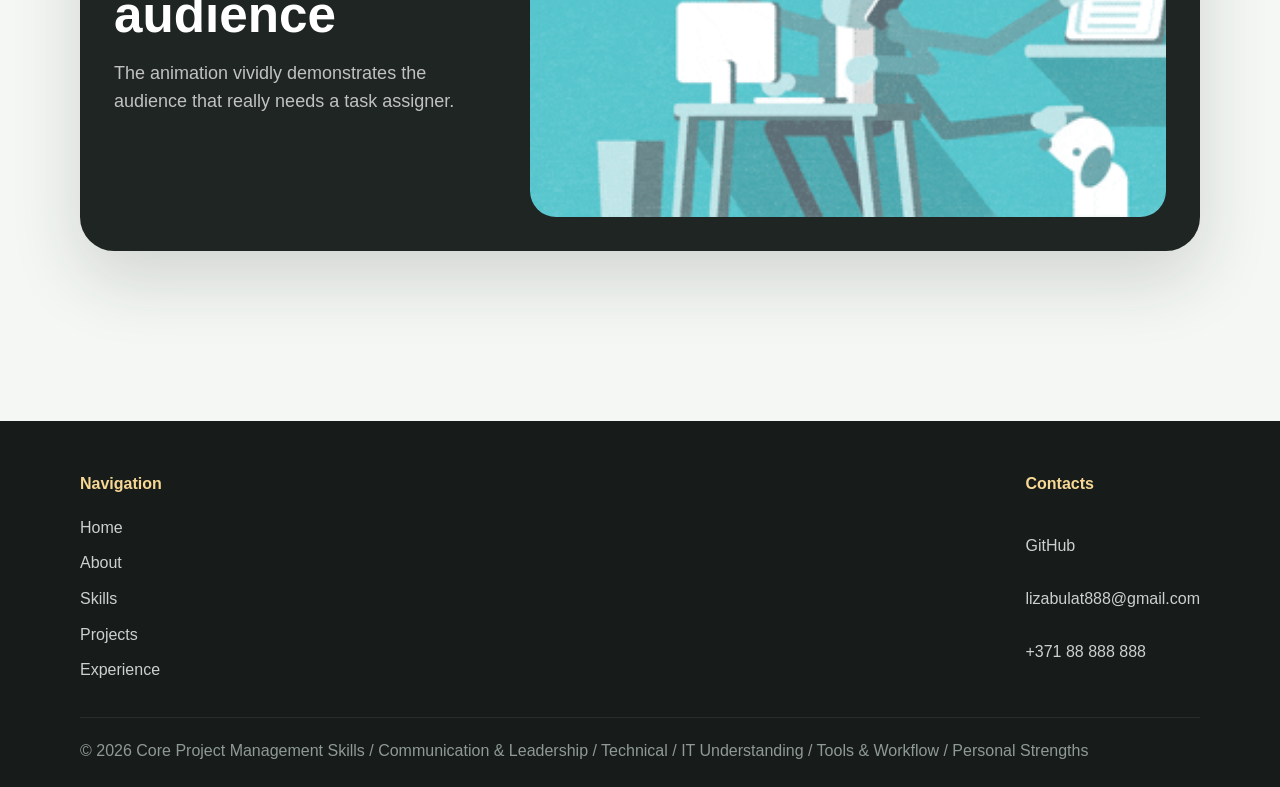
==== commit 9008d1b2: "Update process.html" ====
--- a/process.html
+++ b/process.html
@@ -156,10 +156,9 @@
     <section class="demo-preview">
     <div class="demo-text">
         <span>Visual Preview</span>
-        <h2>Prototype demonstration</h2>
+        <h2>Target audience</h2>
         <p>
-            This animated preview represents the planned workflow and visual direction
-            of the Task Manager application.
+            The animation vividly demonstrates the audience that really needs a task assigner.
         </p>
     </div>
 
--- a/style.css
+++ b/style.css
@@ -1003,3 +1003,63 @@
 .gif.active {
     opacity: 1;
 }
+.demo-preview {
+    margin-top: 90px;
+    padding: 34px;
+    border-radius: 34px;
+    background: #1f2523;
+    display: grid;
+    grid-template-columns: 0.75fr 1.25fr;
+    gap: 34px;
+    align-items: center;
+    box-shadow: 0 28px 70px rgba(31,37,35,0.16);
+}
+
+.demo-text {
+    color: white;
+}
+
+.demo-text span {
+    color: #f7d794;
+    text-transform: uppercase;
+    letter-spacing: 2px;
+    font-weight: 800;
+    font-size: 13px;
+}
+
+.demo-text h2 {
+    margin-top: 14px;
+    font-size: clamp(32px, 4vw, 54px);
+    line-height: 1;
+}
+
+.demo-text p {
+    margin-top: 18px;
+    color: rgba(255,255,255,0.72);
+    font-size: 18px;
+}
+
+.demo-gif {
+    height: 420px;
+    border-radius: 26px;
+    overflow: hidden;
+    background: #111;
+}
+
+.demo-gif img {
+    width: 100%;
+    height: 100%;
+    object-fit: cover;
+    display: block;
+}
+
+@media (max-width: 800px) {
+    .demo-preview {
+        grid-template-columns: 1fr;
+        padding: 22px;
+    }
+
+    .demo-gif {
+        height: 280px;
+    }
+}
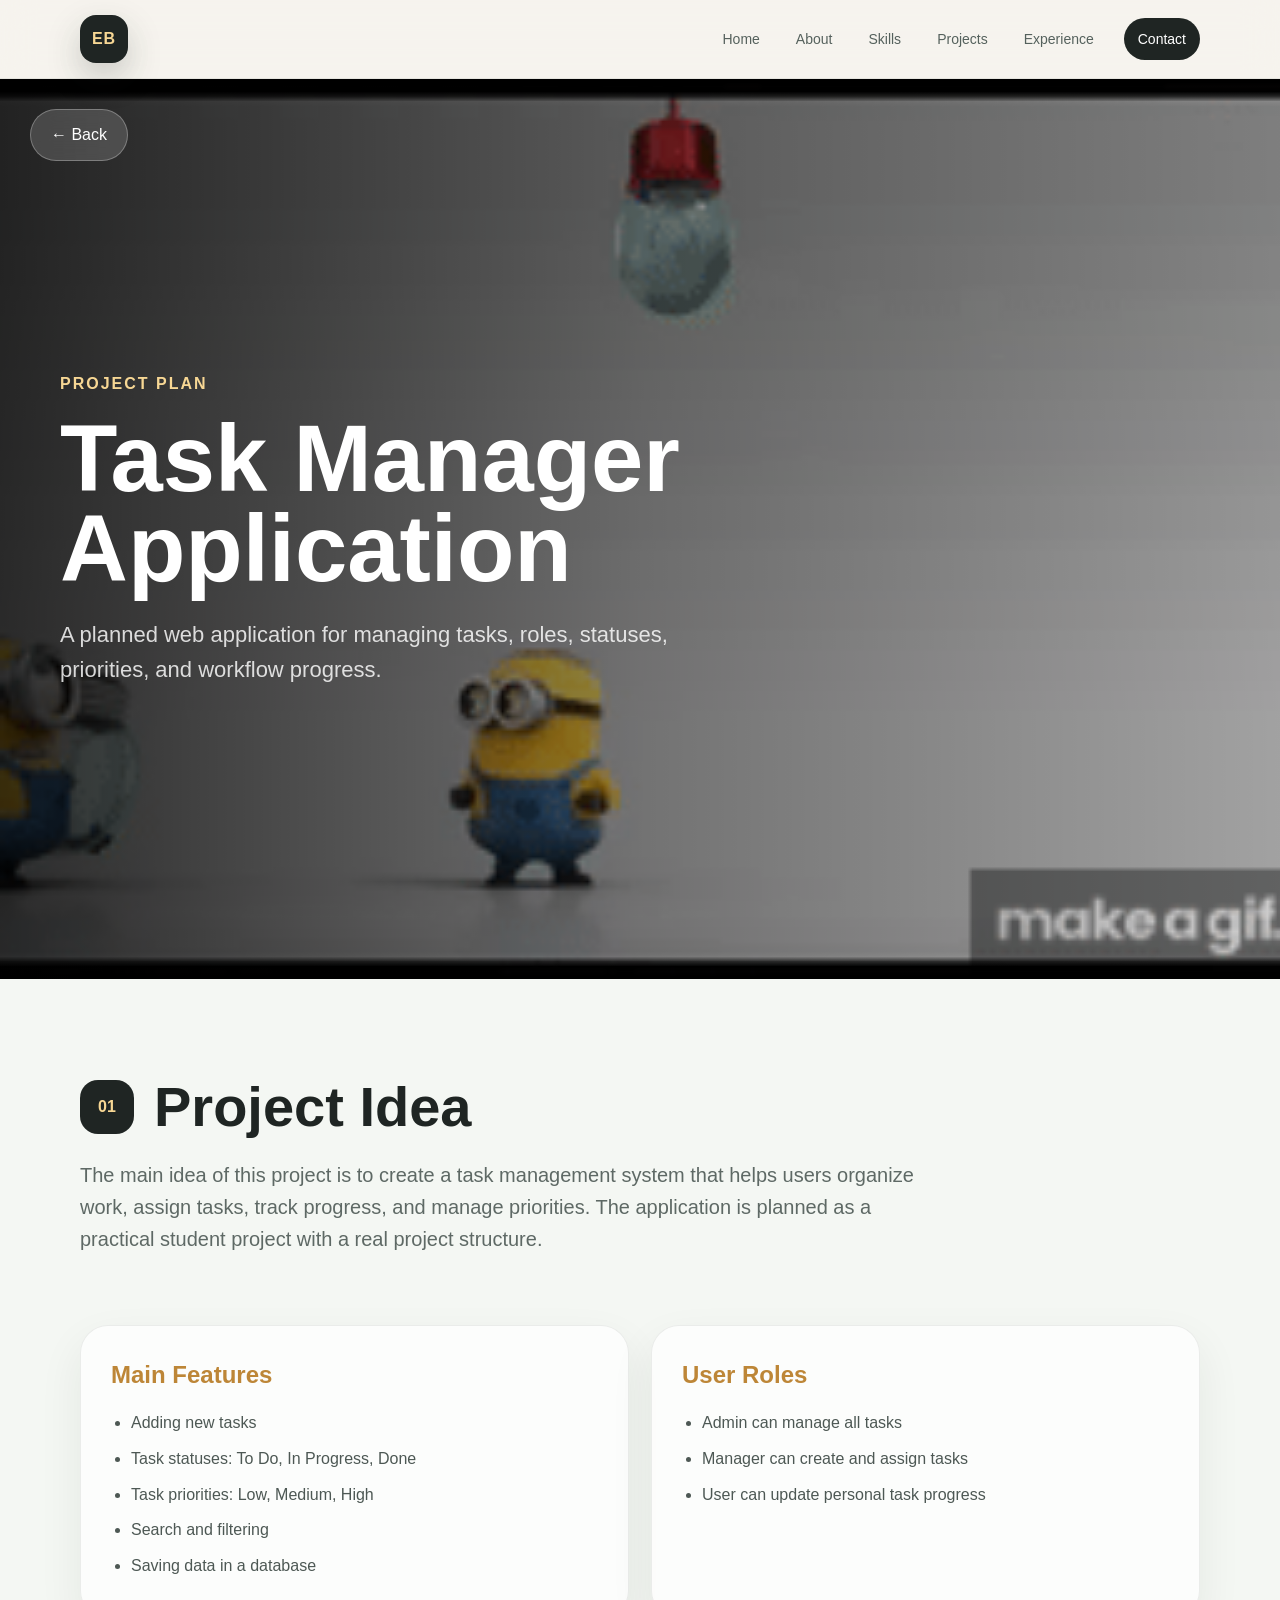
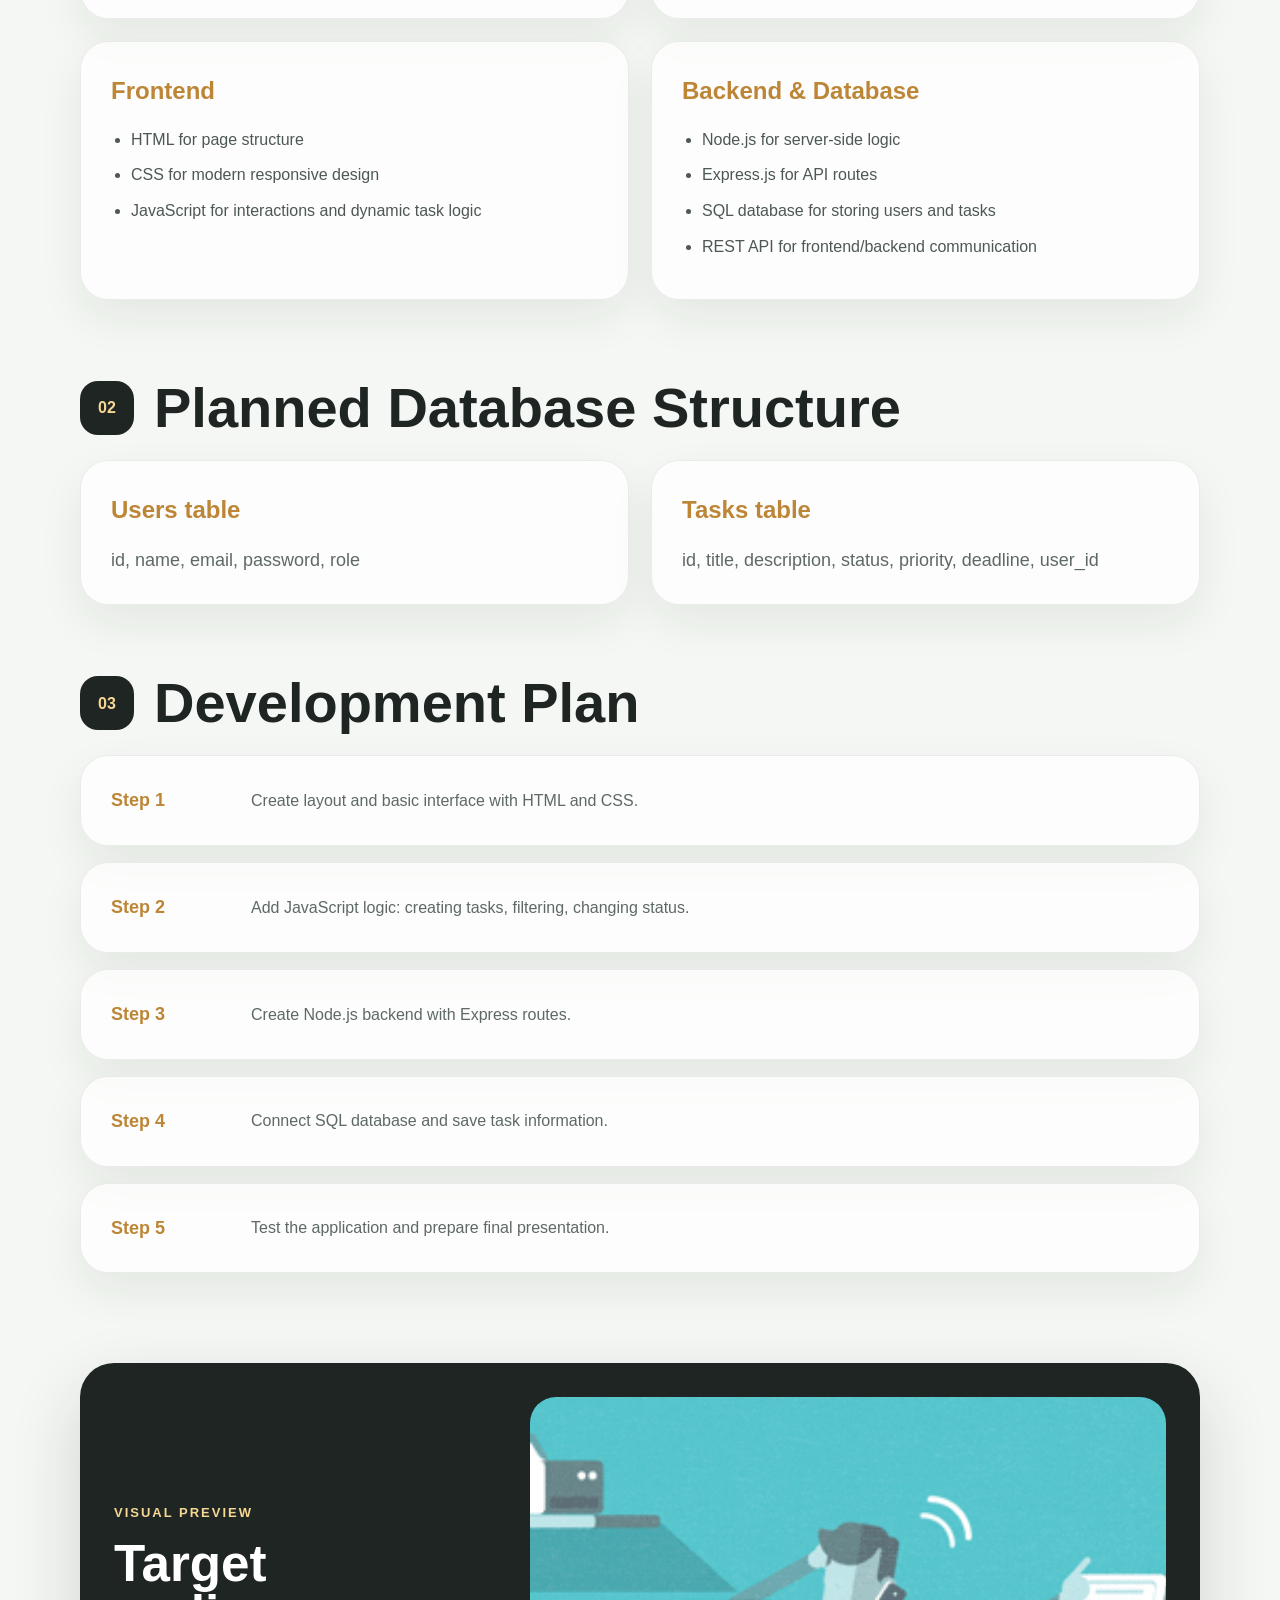
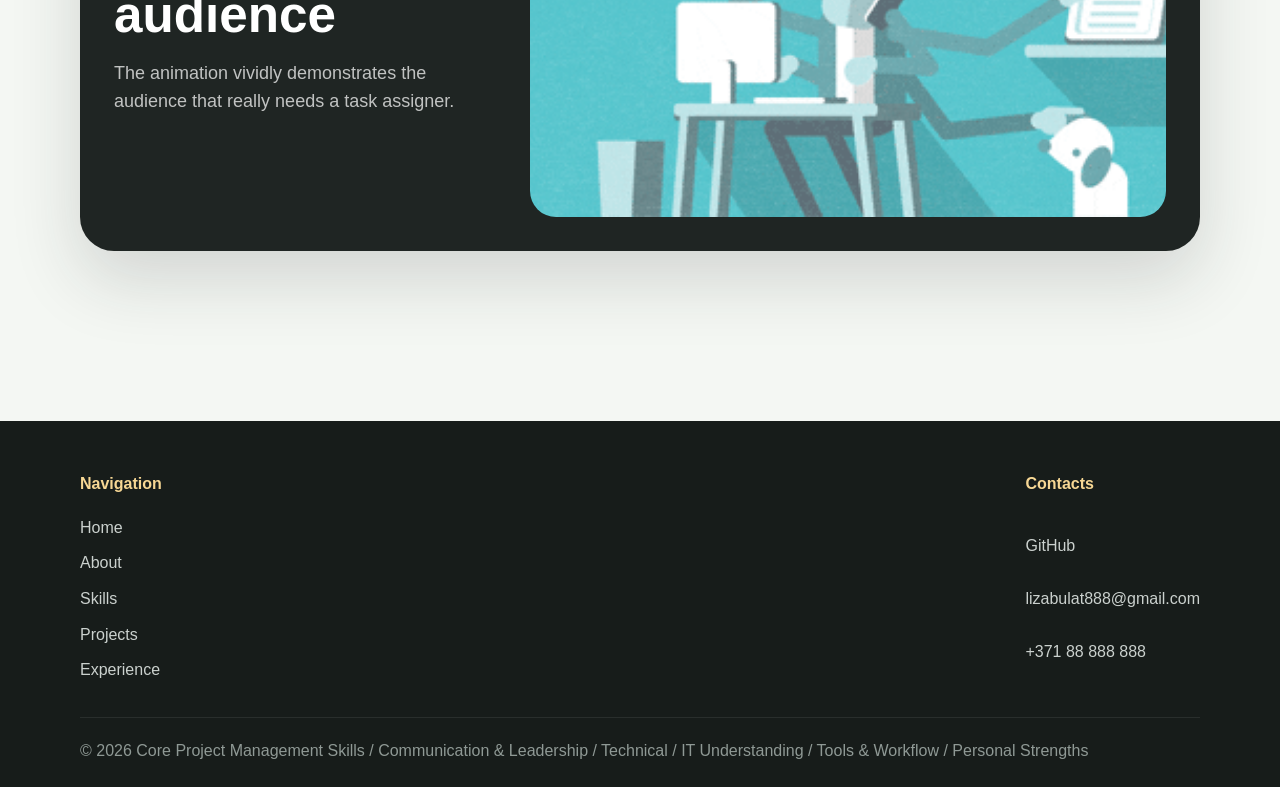
==== commit f603d9ae: "process.html" ====
--- a/process.html
+++ b/process.html
@@ -172,6 +172,7 @@
 <script src="footer.js"></script>
 <script src="contact.js"></script>
 <script src="process.js"></script>
+
     
 </body>
 </html>
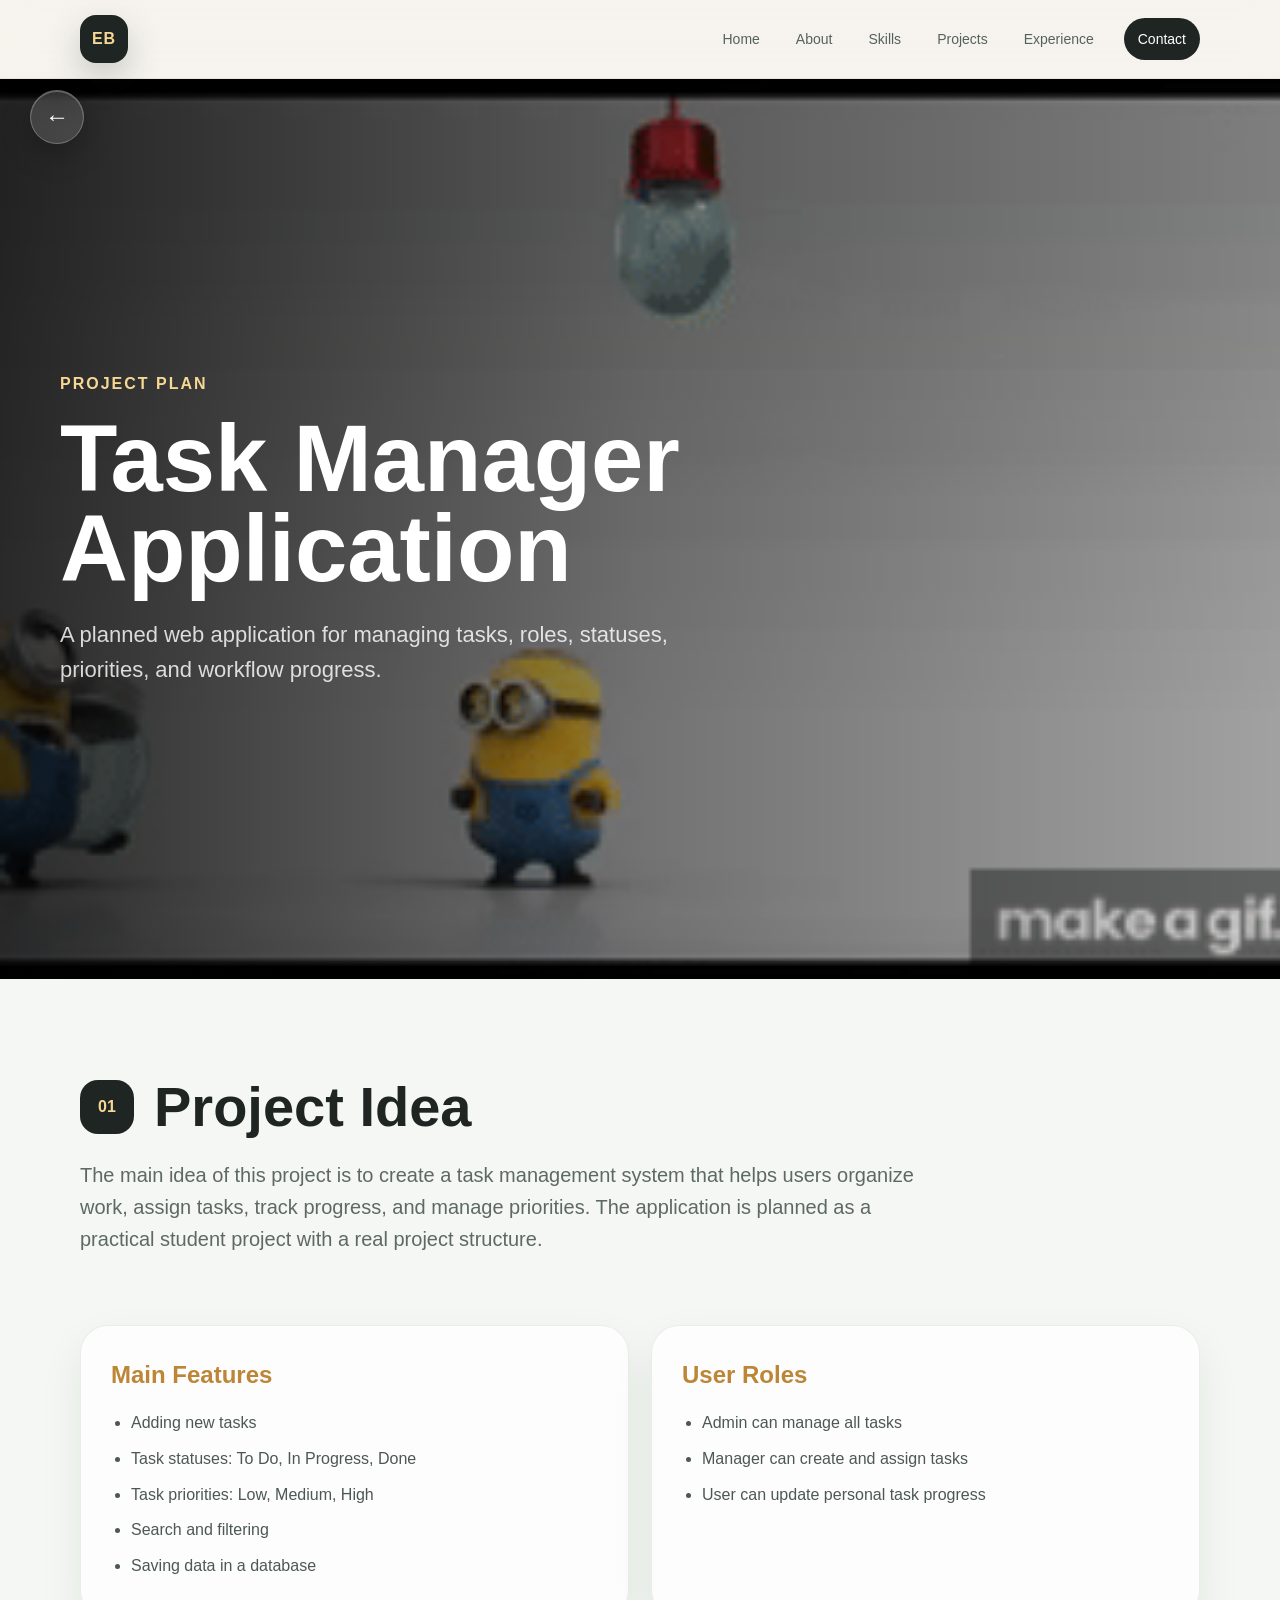
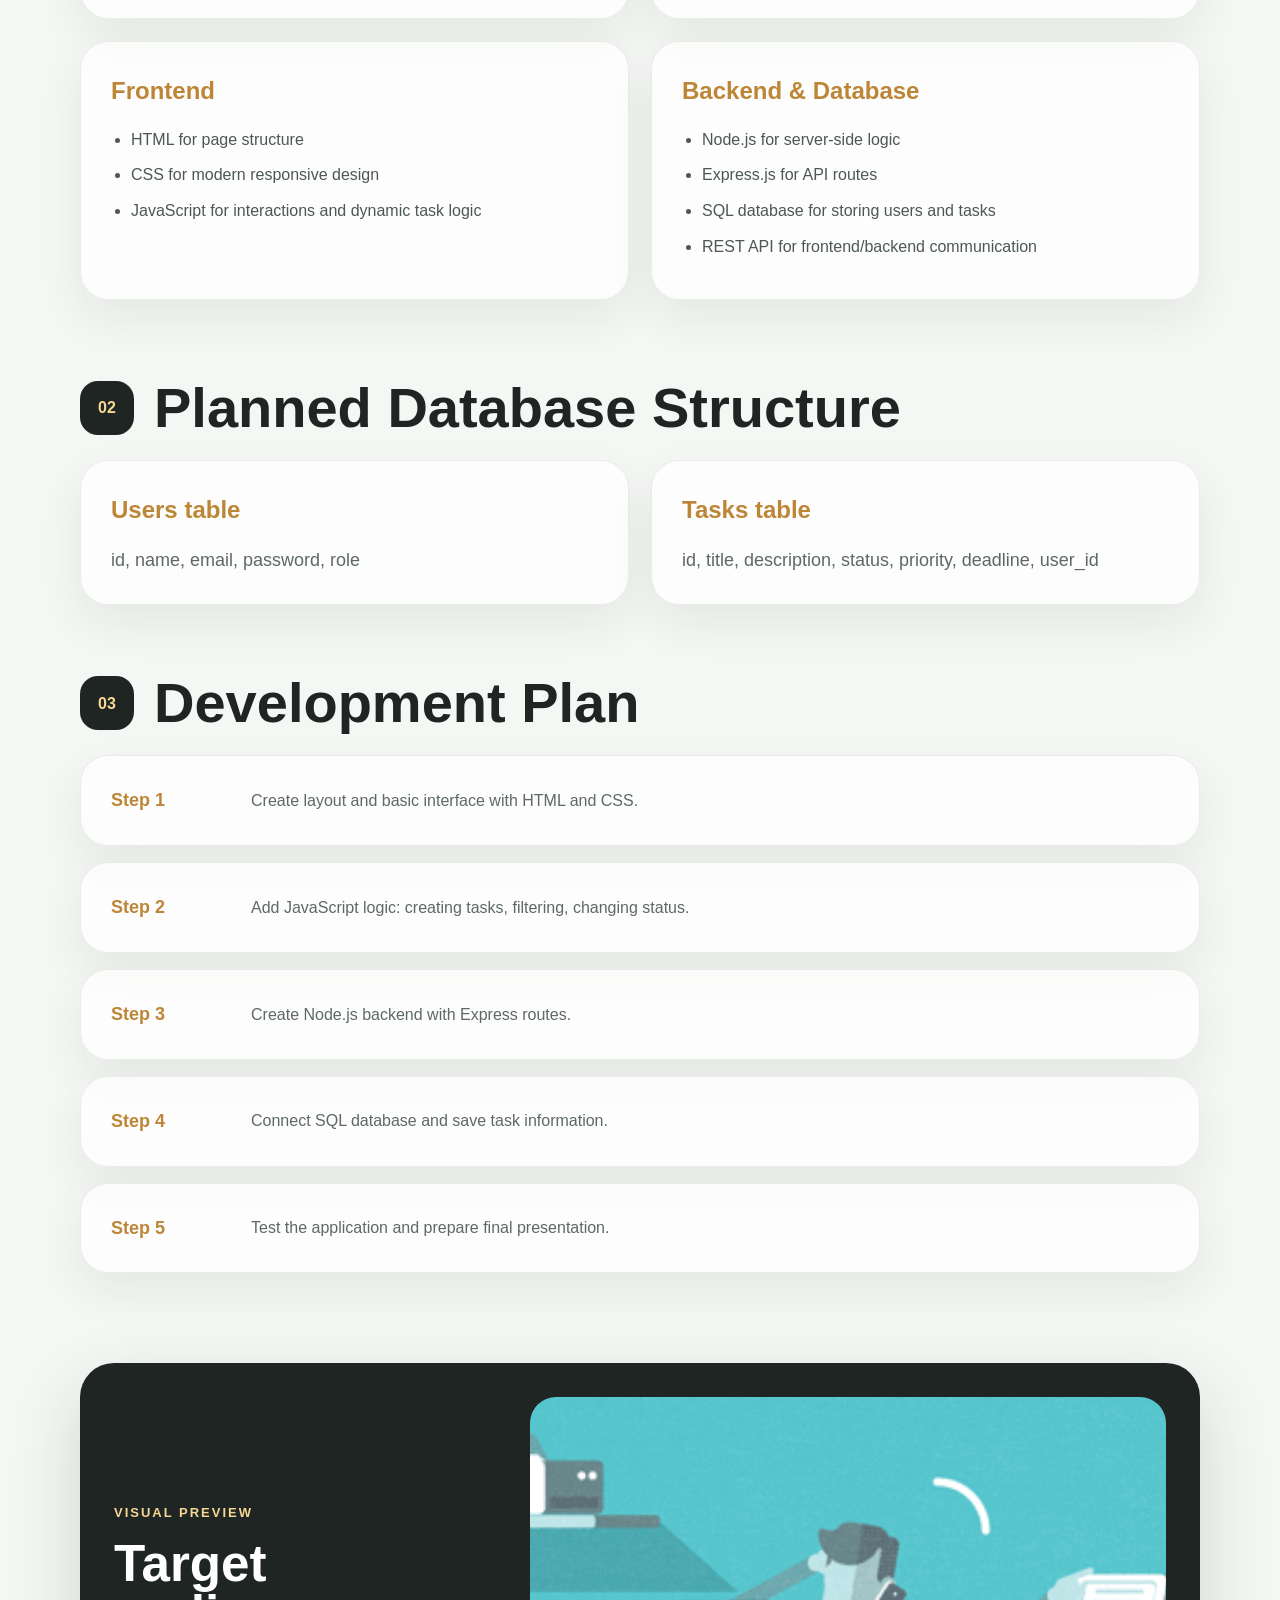
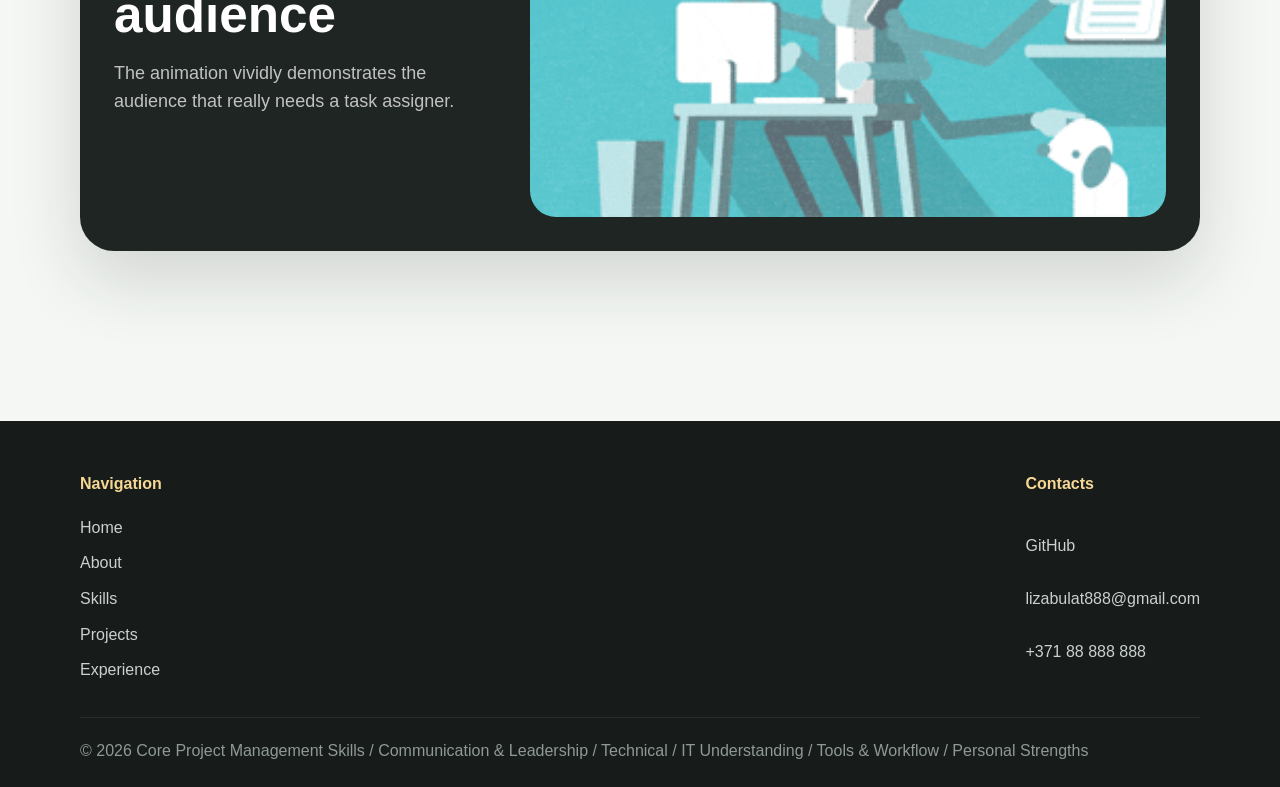
==== commit a5b5469f: "process.html" ====
--- a/process.html
+++ b/process.html
@@ -31,7 +31,9 @@
     <img src="process.gif" alt="Task Manager process preview">
 
     <div class="process-overlay">
-        <a href="project.html" class="back-btn">← Back</a>
+        <a href="project.html" class="back-btn">
+    <span>←</span>
+</a>
 
         <div class="process-hero-text">
             <span>Project Plan</span>
--- a/style.css
+++ b/style.css
@@ -1063,3 +1063,36 @@
         height: 280px;
     }
 }
+body.process-page .back-btn {
+    position: fixed !important;
+    top: 90px !important;
+    left: 30px !important;
+    z-index: 9999 !important;
+
+    width: 54px !important;
+    height: 54px !important;
+    padding: 0 !important;
+
+    display: grid !important;
+    place-items: center !important;
+
+    border-radius: 50% !important;
+
+    background: rgba(255,255,255,0.14) !important;
+    color: #ffffff !important;
+    border: 1px solid rgba(255,255,255,0.25) !important;
+
+    backdrop-filter: blur(14px);
+    box-shadow:
+        0 10px 30px rgba(0,0,0,0.25),
+        inset 0 1px 0 rgba(255,255,255,0.25);
+
+    font-size: 24px !important;
+    text-decoration: none !important;
+    transition: 0.25s ease !important;
+}
+
+body.process-page .back-btn:hover {
+    background: rgba(255,255,255,0.28) !important;
+    transform: scale(1.08) !important;
+}
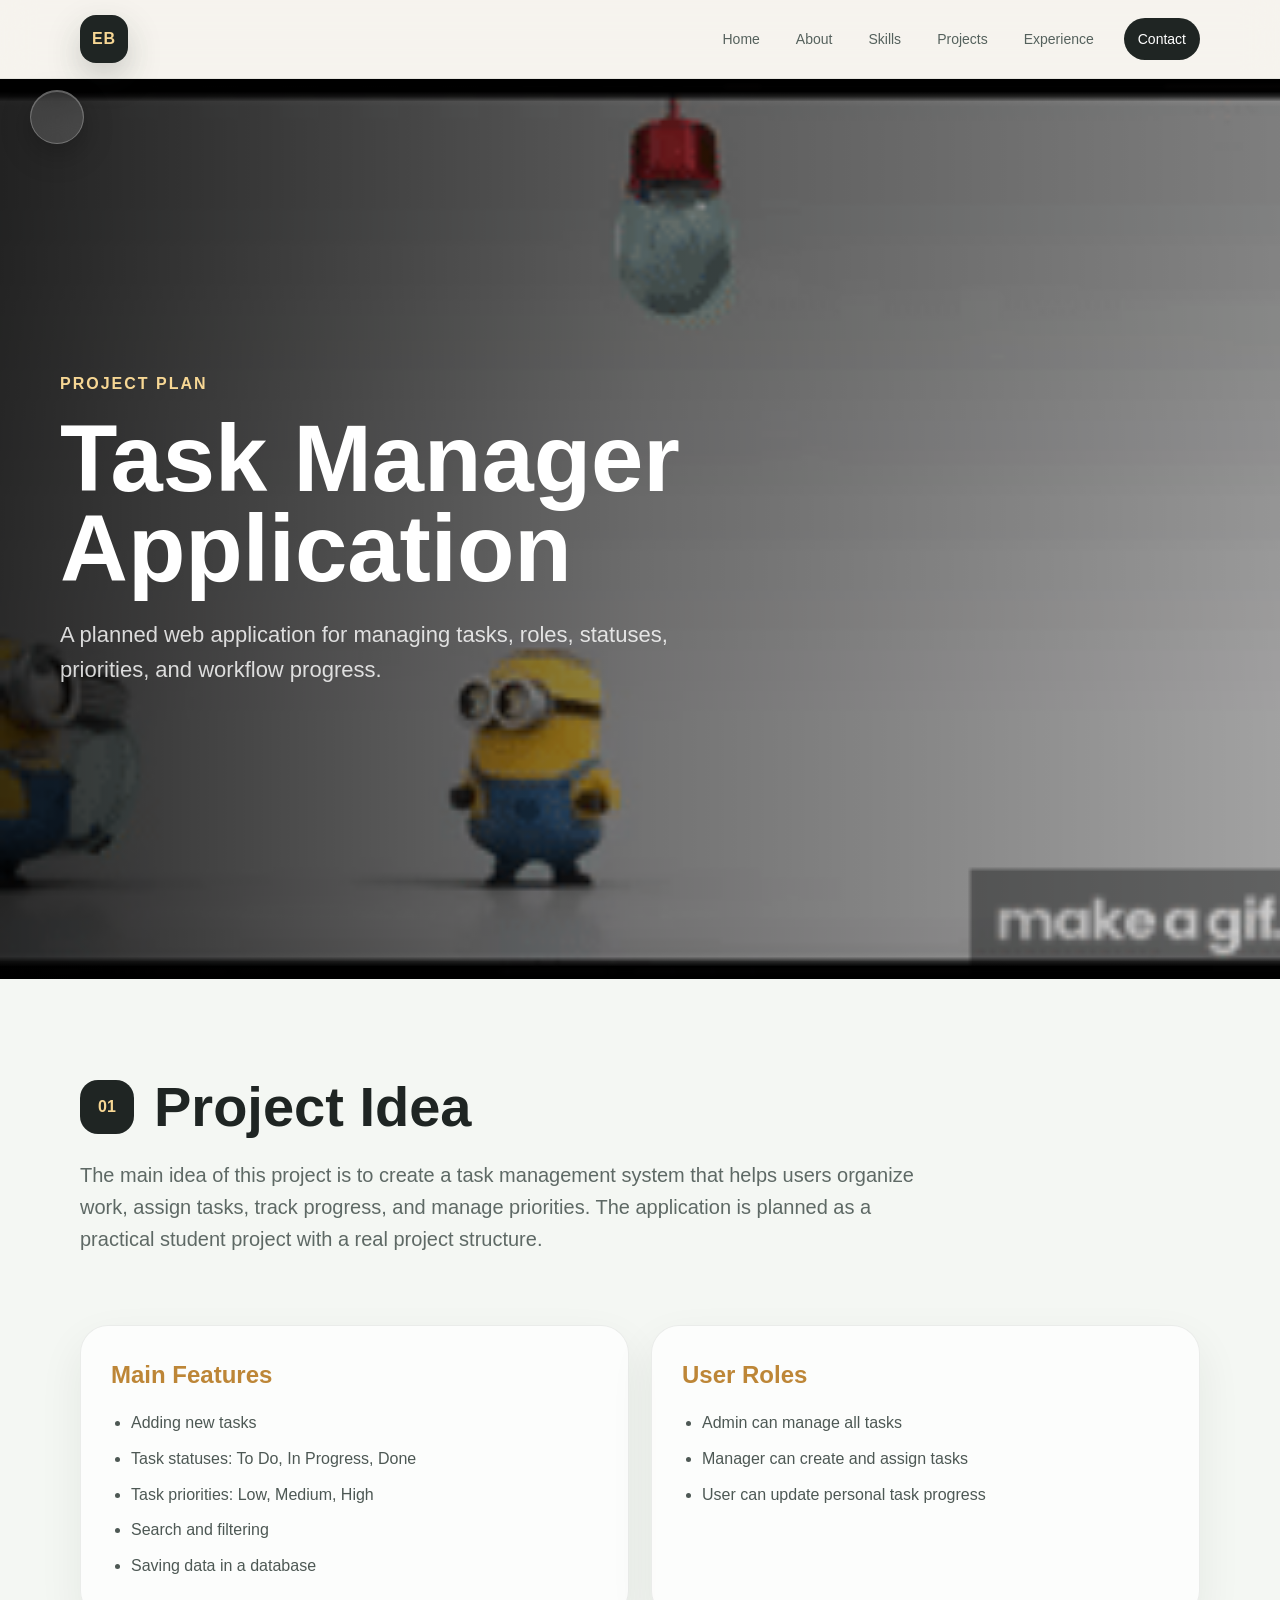
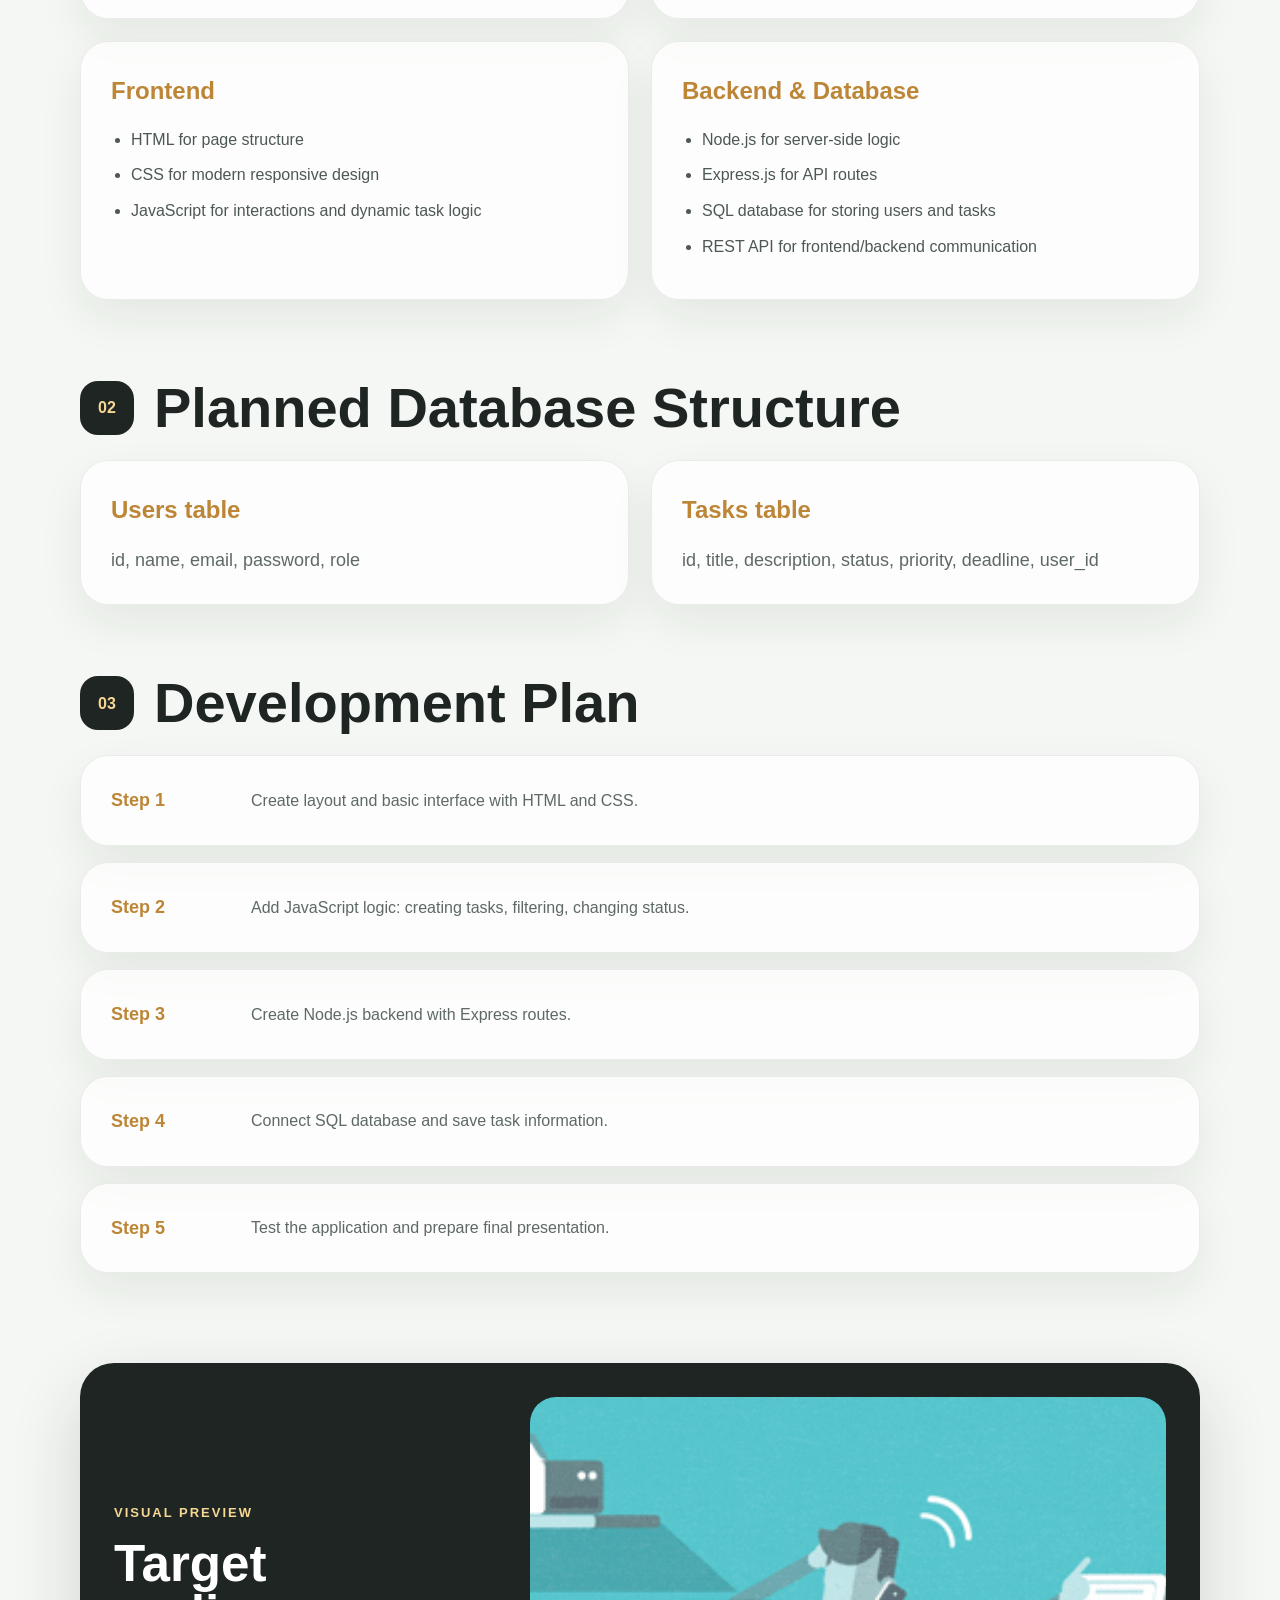
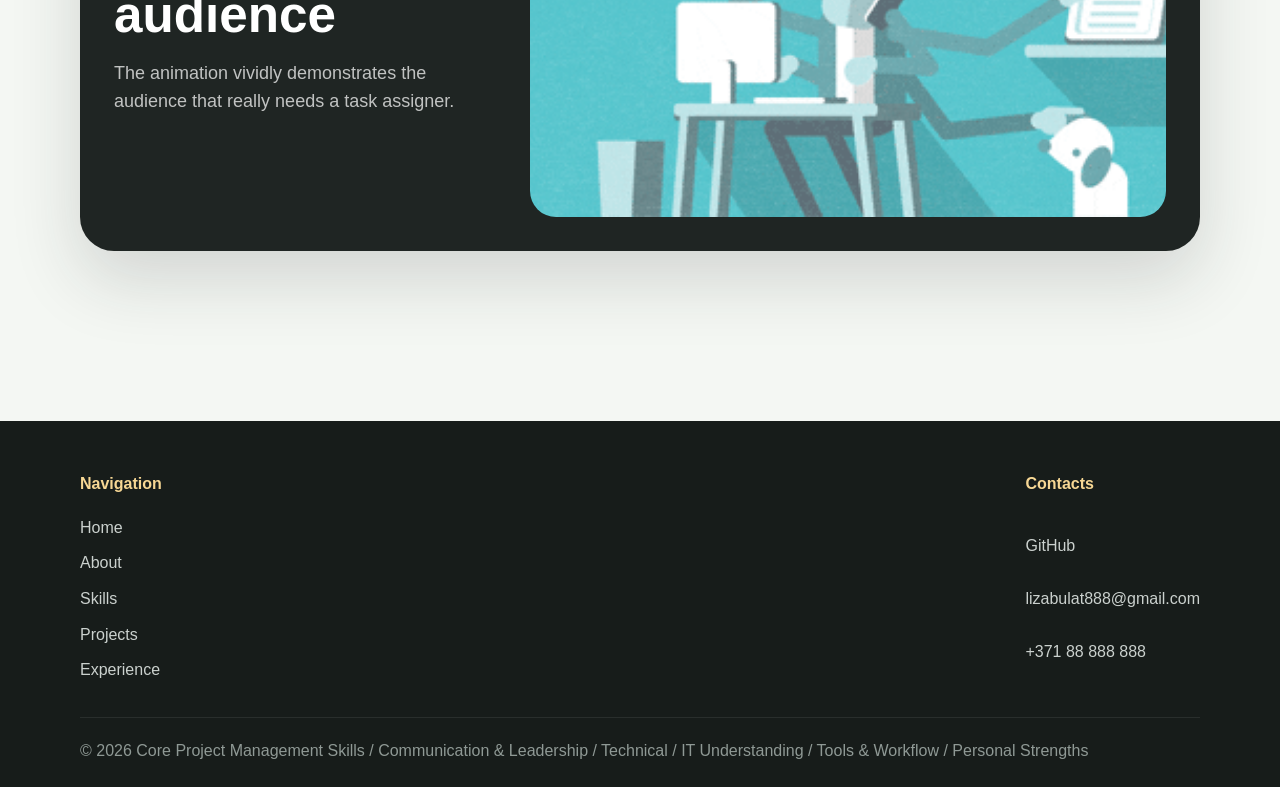
==== commit ccb96977: "process.html" ====
--- a/process.html
+++ b/process.html
@@ -31,9 +31,7 @@
     <img src="process.gif" alt="Task Manager process preview">
 
     <div class="process-overlay">
-        <a href="project.html" class="back-btn">
-    <span>←</span>
-</a>
+        <a href="project.html" class="back-btn"></a>
 
         <div class="process-hero-text">
             <span>Project Plan</span>
